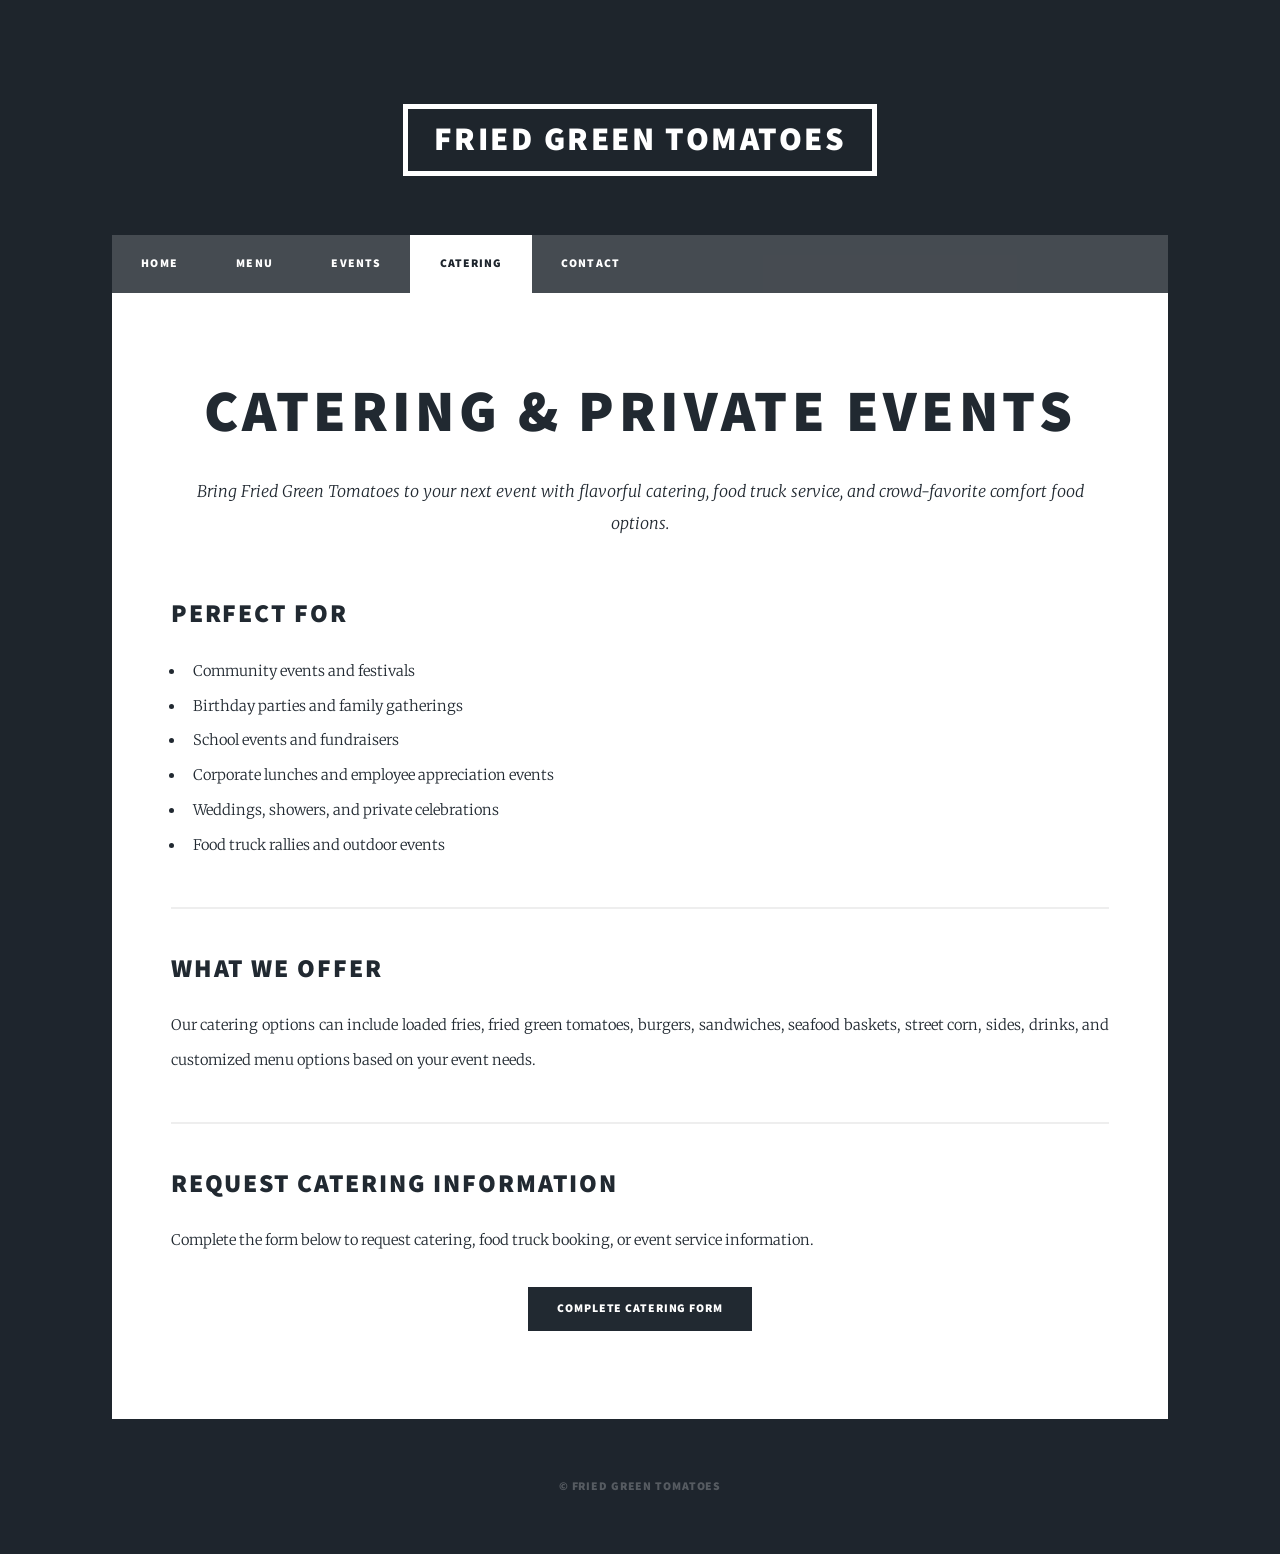
==== catering.html @ b5556d05 "Create catering.html" ====
<!DOCTYPE HTML>
<html>
<head>
	<title>Catering | Fried Green Tomatoes</title>
	<meta charset="utf-8" />
	<meta name="viewport" content="width=device-width, initial-scale=1, user-scalable=no" />

	<link rel="stylesheet" href="main.css" />
	<noscript><link rel="stylesheet" href="noscript.css" /></noscript>
</head>

<body class="is-preload">

	<div id="wrapper">

		<header id="header">
			<a href="index.html" class="logo">Fried Green Tomatoes</a>
		</header>

		<nav id="nav">
			<ul class="links">
				<li><a href="index.html">Home</a></li>
				<li><a href="menu.html">Menu</a></li>
				<li><a href="events.html">Events</a></li>
				<li class="active"><a href="catering.html">Catering</a></li>
				<li><a href="contact.html">Contact</a></li>
			</ul>
		</nav>

		<div id="main">

			<section class="post">
				<header class="major">
					<h1>Catering & Private Events</h1>
					<p>
						Bring Fried Green Tomatoes to your next event with flavorful catering,
						food truck service, and crowd-favorite comfort food options.
					</p>
				</header>

				<h2>Perfect For</h2>
				<ul>
					<li>Community events and festivals</li>
					<li>Birthday parties and family gatherings</li>
					<li>School events and fundraisers</li>
					<li>Corporate lunches and employee appreciation events</li>
					<li>Weddings, showers, and private celebrations</li>
					<li>Food truck rallies and outdoor events</li>
				</ul>

				<hr />

				<h2>What We Offer</h2>
				<p>
					Our catering options can include loaded fries, fried green tomatoes,
					burgers, sandwiches, seafood baskets, street corn, sides, drinks,
					and customized menu options based on your event needs.
				</p>

				<hr />

				<h2>Request Catering Information</h2>
				<p>
					Complete the form below to request catering, food truck booking,
					or event service information.
				</p>

				<ul class="actions special">
					<li>
						<a href="YOUR_GOOGLE_FORM_LINK_HERE" class="button primary" target="_blank">
							Complete Catering Form
						</a>
					</li>
				</ul>

			</section>

		</div>

		<div id="copyright">
			<ul>
				<li>&copy; Fried Green Tomatoes</li>
			</ul>
		</div>

	</div>

	<script src="jquery.min.js"></script>
	<script src="jquery.scrollex.min.js"></script>
	<script src="jquery.scrolly.min.js"></script>
	<script src="browser.min.js"></script>
	<script src="breakpoints.min.js"></script>
	<script src="util.js"></script>
	<script src="main.js"></script>

</body>
</html>
---- main.css ----
@import url(fontawesome-all.min.css);
@import url("https://fonts.googleapis.com/css?family=Merriweather:300,700,300italic,700italic|Source+Sans+Pro:900");

/*
	Massively by HTML5 UP
	html5up.net | @ajlkn
	Free for personal and commercial use under the CCA 3.0 license (html5up.net/license)
*/

html, body, div, span, applet, object,
iframe, h1, h2, h3, h4, h5, h6, p, blockquote,
pre, a, abbr, acronym, address, big, cite,
code, del, dfn, em, img, ins, kbd, q, s, samp,
small, strike, strong, sub, sup, tt, var, b,
u, i, center, dl, dt, dd, ol, ul, li, fieldset,
form, label, legend, table, caption, tbody,
tfoot, thead, tr, th, td, article, aside,
canvas, details, embed, figure, figcaption,
footer, header, hgroup, menu, nav, output, ruby,
section, summary, time, mark, audio, video {
	margin: 0;
	padding: 0;
	border: 0;
	font-size: 100%;
	font: inherit;
	vertical-align: baseline;}

article, aside, details, figcaption, figure,
footer, header, hgroup, menu, nav, section {
	display: block;}

body {
	line-height: 1;
}

ol, ul {
	list-style: none;
}

blockquote, q {
	quotes: none;
}

	blockquote:before, blockquote:after, q:before, q:after {
		content: '';
		content: none;
	}

table {
	border-collapse: collapse;
	border-spacing: 0;
}

body {
	-webkit-text-size-adjust: none;
}

mark {
	background-color: transparent;
	color: inherit;
}

input::-moz-focus-inner {
	border: 0;
	padding: 0;
}

input, select, textarea {
	-moz-appearance: none;
	-webkit-appearance: none;
	-ms-appearance: none;
	appearance: none;
}

/* Basic */

	@-ms-viewport {
		width: device-width;
	}

	body {
		-ms-overflow-style: scrollbar;
	}

	@media screen and (max-width: 480px) {

		html, body {
			min-width: 320px;
		}

	}

	html {
		box-sizing: border-box;
	}

	*, *:before, *:after {
		box-sizing: inherit;
	}

	body {
		background-color: #1e252d;
	}

		body.is-preload *, body.is-preload *:before, body.is-preload *:after {
			-moz-animation: none !important;
			-webkit-animation: none !important;
			-ms-animation: none !important;
			animation: none !important;
			-moz-transition: none !important;
			-webkit-transition: none !important;
			-ms-transition: none !important;
			transition: none !important;
		}

/* Type */

	html {
		font-size: 16pt;
	}

		@media screen and (max-width: 1680px) {

			html {
				font-size: 12pt;
			}

		}

		@media screen and (max-width: 1280px) {

			html {
				font-size: 11pt;
			}

		}

		@media screen and (max-width: 360px) {

			html {
				font-size: 10pt;
			}

		}

	body {
		color: #212931;
	}

	body, input, select, textarea {
		font-family: "Merriweather", Georgia, serif;
		font-weight: 300;
		font-size: 1rem;
		line-height: 2.375;
	}

	a {
		-moz-transition: color 0.2s ease-in-out, background-color 0.2s ease-in-out, border-color 0.2s ease-in-out, box-shadow 0.2s ease-in-out;
		-webkit-transition: color 0.2s ease-in-out, background-color 0.2s ease-in-out, border-color 0.2s ease-in-out, box-shadow 0.2s ease-in-out;
		-ms-transition: color 0.2s ease-in-out, background-color 0.2s ease-in-out, border-color 0.2s ease-in-out, box-shadow 0.2s ease-in-out;
		transition: color 0.2s ease-in-out, background-color 0.2s ease-in-out, border-color 0.2s ease-in-out, box-shadow 0.2s ease-in-out;
		border-bottom: dotted 1px;
		text-decoration: none;
	}

		a:hover {
			border-bottom-color: transparent;
		}

	strong, b {
		font-weight: 600;
	}

	em, i {
		font-style: italic;
	}

	p {
		text-align: justify;
		margin: 0 0 2rem 0;
	}

	h1, h2, h3, h4, h5, h6 {
		font-family: "Source Sans Pro", Helvetica, sans-serif;
		font-weight: 900;
		line-height: 1.5;
		letter-spacing: 0.075em;
		text-transform: uppercase;
		margin: 0 0 1rem 0;
	}

		h1 a, h2 a, h3 a, h4 a, h5 a, h6 a {
			border-bottom: 0;
			color: inherit;
			text-decoration: none;
		}

	h1 {
		font-size: 4rem;
		line-height: 1.1;
		margin: 0 0 2rem 0;
	}

	h2 {
		font-size: 1.75rem;
		line-height: 1.3;
		margin: 0 0 1.5rem 0;
	}

	h3 {
		font-size: 1.25rem;
		margin: 0 0 1.5rem 0;
	}

	h4 {
		font-size: 1rem;
	}

	h5 {
		font-size: 0.9rem;
	}

	h6 {
		font-size: 0.8rem;
	}

	sub {
		font-size: 0.8rem;
		position: relative;
		top: 0.5rem;
	}

	sup {
		font-size: 0.8rem;
		position: relative;
		top: -0.5rem;
	}

	blockquote {
		border-left: solid 4px;
		font-style: italic;
		margin: 0 0 2rem 0;
		padding: 0.5rem 0 0.5rem 2rem;
	}

	code {
		border: solid 2px;
		font-family: "Courier New", monospace;
		font-size: 0.9rem;
		margin: 0 0.25rem;
		padding: 0.25rem 0.65rem;
	}

	pre {
		-webkit-overflow-scrolling: touch;
		font-family: "Courier New", monospace;
		font-size: 0.9rem;
		margin: 0 0 2rem 0;
	}

		pre code {
			display: block;
			line-height: 1.75;
			padding: 1rem 1.5rem;
			overflow-x: auto;
		}

	hr {
		border: 0;
		border-bottom: solid 2px;
		margin: 3rem 0;
	}

		hr.major {
			margin: 5rem 0;
		}

	.align-left {
		text-align: left;
	}

	.align-center {
		text-align: center;
	}

	.align-right {
		text-align: right;
	}

	input, select, textarea {
		color: #212931;
	}

	a {
		color: #212931;
		border-bottom-color: rgba(33, 41, 49, 0.5);
	}

		a:hover {
			border-bottom-color: transparent;
			color: #18bfef !important;
		}

	strong, b {
		color: #212931;
	}

	h1, h2, h3, h4, h5, h6 {
		color: #212931;
	}

	blockquote {
		border-left-color: #eeeeee;
	}

	code {
		background: rgba(220, 220, 220, 0.25);
		border-color: #eeeeee;
	}

	hr {
		border-bottom-color: #eeeeee;
	}

/* Row */

	.row {
		display: flex;
		flex-wrap: wrap;
		box-sizing: border-box;
		align-items: stretch;
	}

		.row > * {
			box-sizing: border-box;
		}

		.row.gtr-uniform > * > :last-child {
			margin-bottom: 0;
		}

		.row.aln-left {
			justify-content: flex-start;
		}

		.row.aln-center {
			justify-content: center;
		}

		.row.aln-right {
			justify-content: flex-end;
		}

		.row.aln-top {
			align-items: flex-start;
		}

		.row.aln-middle {
			align-items: center;
		}

		.row.aln-bottom {
			align-items: flex-end;
		}

		.row > .imp {
			order: -1;
		}

		.row > .col-1 {
			width: 8.33333%;
		}

		.row > .off-1 {
			margin-left: 8.33333%;
		}

		.row > .col-2 {
			width: 16.66667%;
		}

		.row > .off-2 {
			margin-left: 16.66667%;
		}

		.row > .col-3 {
			width: 25%;
		}

		.row > .off-3 {
			margin-left: 25%;
		}

		.row > .col-4 {
			width: 33.33333%;
		}

		.row > .off-4 {
			margin-left: 33.33333%;
		}

		.row > .col-5 {
			width: 41.66667%;
		}

		.row > .off-5 {
			margin-left: 41.66667%;
		}

		.row > .col-6 {
			width: 50%;
		}

		.row > .off-6 {
			margin-left: 50%;
		}

		.row > .col-7 {
			width: 58.33333%;
		}

		.row > .off-7 {
			margin-left: 58.33333%;
		}

		.row > .col-8 {
			width: 66.66667%;
		}

		.row > .off-8 {
			margin-left: 66.66667%;
		}

		.row > .col-9 {
			width: 75%;
		}

		.row > .off-9 {
			margin-left: 75%;
		}

		.row > .col-10 {
			width: 83.33333%;
		}

		.row > .off-10 {
			margin-left: 83.33333%;
		}

		.row > .col-11 {
			width: 91.66667%;
		}

		.row > .off-11 {
			margin-left: 91.66667%;
		}

		.row > .col-12 {
			width: 100%;
		}

		.row > .off-12 {
			margin-left: 100%;
		}

		.row.gtr-0 {
			margin-top: 0;
			margin-left: 0rem;
		}

			.row.gtr-0 > * {
				padding: 0 0 0 0rem;
			}

			.row.gtr-0.gtr-uniform {
				margin-top: 0rem;
			}

				.row.gtr-0.gtr-uniform > * {
					padding-top: 0rem;
				}

		.row.gtr-25 {
			margin-top: 0;
			margin-left: -0.375rem;
		}

			.row.gtr-25 > * {
				padding: 0 0 0 0.375rem;
			}

			.row.gtr-25.gtr-uniform {
				margin-top: -0.375rem;
			}

				.row.gtr-25.gtr-uniform > * {
					padding-top: 0.375rem;
				}

		.row.gtr-50 {
			margin-top: 0;
			margin-left: -0.75rem;
		}

			.row.gtr-50 > * {
				padding: 0 0 0 0.75rem;
			}

			.row.gtr-50.gtr-uniform {
				margin-top: -0.75rem;
			}

				.row.gtr-50.gtr-uniform > * {
					padding-top: 0.75rem;
				}

		.row {
			margin-top: 0;
			margin-left: -1.5rem;
		}

			.row > * {
				padding: 0 0 0 1.5rem;
			}

			.row.gtr-uniform {
				margin-top: -1.5rem;
			}

				.row.gtr-uniform > * {
					padding-top: 1.5rem;
				}

		.row.gtr-150 {
			margin-top: 0;
			margin-left: -2.25rem;
		}

			.row.gtr-150 > * {
				padding: 0 0 0 2.25rem;
			}

			.row.gtr-150.gtr-uniform {
				margin-top: -2.25rem;
			}

				.row.gtr-150.gtr-uniform > * {
					padding-top: 2.25rem;
				}

		.row.gtr-200 {
			margin-top: 0;
			margin-left: -3rem;
		}

			.row.gtr-200 > * {
				padding: 0 0 0 3rem;
			}

			.row.gtr-200.gtr-uniform {
				margin-top: -3rem;
			}

				.row.gtr-200.gtr-uniform > * {
					padding-top: 3rem;
				}

		@media screen and (max-width: 1680px) {

			.row {
				display: flex;
				flex-wrap: wrap;
				box-sizing: border-box;
				align-items: stretch;
			}

				.row > * {
					box-sizing: border-box;
				}

				.row.gtr-uniform > * > :last-child {
					margin-bottom: 0;
				}

				.row.aln-left {
					justify-content: flex-start;
				}

				.row.aln-center {
					justify-content: center;
				}

				.row.aln-right {
					justify-content: flex-end;
				}

				.row.aln-top {
					align-items: flex-start;
				}

				.row.aln-middle {
					align-items: center;
				}

				.row.aln-bottom {
					align-items: flex-end;
				}

				.row > .imp-xlarge {
					order: -1;
				}

				.row > .col-1-xlarge {
					width: 8.33333%;
				}

				.row > .off-1-xlarge {
					margin-left: 8.33333%;
				}

				.row > .col-2-xlarge {
					width: 16.66667%;
				}

				.row > .off-2-xlarge {
					margin-left: 16.66667%;
				}

				.row > .col-3-xlarge {
					width: 25%;
				}

				.row > .off-3-xlarge {
					margin-left: 25%;
				}

				.row > .col-4-xlarge {
					width: 33.33333%;
				}

				.row > .off-4-xlarge {
					margin-left: 33.33333%;
				}

				.row > .col-5-xlarge {
					width: 41.66667%;
				}

				.row > .off-5-xlarge {
					margin-left: 41.66667%;
				}

				.row > .col-6-xlarge {
					width: 50%;
				}

				.row > .off-6-xlarge {
					margin-left: 50%;
				}

				.row > .col-7-xlarge {
					width: 58.33333%;
				}

				.row > .off-7-xlarge {
					margin-left: 58.33333%;
				}

				.row > .col-8-xlarge {
					width: 66.66667%;
				}

				.row > .off-8-xlarge {
					margin-left: 66.66667%;
				}

				.row > .col-9-xlarge {
					width: 75%;
				}

				.row > .off-9-xlarge {
					margin-left: 75%;
				}

				.row > .col-10-xlarge {
					width: 83.33333%;
				}

				.row > .off-10-xlarge {
					margin-left: 83.33333%;
				}

				.row > .col-11-xlarge {
					width: 91.66667%;
				}

				.row > .off-11-xlarge {
					margin-left: 91.66667%;
				}

				.row > .col-12-xlarge {
					width: 100%;
				}

				.row > .off-12-xlarge {
					margin-left: 100%;
				}

				.row.gtr-0 {
					margin-top: 0;
					margin-left: 0rem;
				}

					.row.gtr-0 > * {
						padding: 0 0 0 0rem;
					}

					.row.gtr-0.gtr-uniform {
						margin-top: 0rem;
					}

						.row.gtr-0.gtr-uniform > * {
							padding-top: 0rem;
						}

				.row.gtr-25 {
					margin-top: 0;
					margin-left: -0.375rem;
				}

					.row.gtr-25 > * {
						padding: 0 0 0 0.375rem;
					}

					.row.gtr-25.gtr-uniform {
						margin-top: -0.375rem;
					}

						.row.gtr-25.gtr-uniform > * {
							padding-top: 0.375rem;
						}

				.row.gtr-50 {
					margin-top: 0;
					margin-left: -0.75rem;
				}

					.row.gtr-50 > * {
						padding: 0 0 0 0.75rem;
					}

					.row.gtr-50.gtr-uniform {
						margin-top: -0.75rem;
					}

						.row.gtr-50.gtr-uniform > * {
							padding-top: 0.75rem;
						}

				.row {
					margin-top: 0;
					margin-left: -1.5rem;
				}

					.row > * {
						padding: 0 0 0 1.5rem;
					}

					.row.gtr-uniform {
						margin-top: -1.5rem;
					}

						.row.gtr-uniform > * {
							padding-top: 1.5rem;
						}

				.row.gtr-150 {
					margin-top: 0;
					margin-left: -2.25rem;
				}

					.row.gtr-150 > * {
						padding: 0 0 0 2.25rem;
					}

					.row.gtr-150.gtr-uniform {
						margin-top: -2.25rem;
					}

						.row.gtr-150.gtr-uniform > * {
							padding-top: 2.25rem;
						}

				.row.gtr-200 {
					margin-top: 0;
					margin-left: -3rem;
				}

					.row.gtr-200 > * {
						padding: 0 0 0 3rem;
					}

					.row.gtr-200.gtr-uniform {
						margin-top: -3rem;
					}

						.row.gtr-200.gtr-uniform > * {
							padding-top: 3rem;
						}

		}

		@media screen and (max-width: 1280px) {

			.row {
				display: flex;
				flex-wrap: wrap;
				box-sizing: border-box;
				align-items: stretch;
			}

				.row > * {
					box-sizing: border-box;
				}

				.row.gtr-uniform > * > :last-child {
					margin-bottom: 0;
				}

				.row.aln-left {
					justify-content: flex-start;
				}

				.row.aln-center {
					justify-content: center;
				}

				.row.aln-right {
					justify-content: flex-end;
				}

				.row.aln-top {
					align-items: flex-start;
				}

				.row.aln-middle {
					align-items: center;
				}

				.row.aln-bottom {
					align-items: flex-end;
				}

				.row > .imp-large {
					order: -1;
				}

				.row > .col-1-large {
					width: 8.33333%;
				}

				.row > .off-1-large {
					margin-left: 8.33333%;
				}

				.row > .col-2-large {
					width: 16.66667%;
				}

				.row > .off-2-large {
					margin-left: 16.66667%;
				}

				.row > .col-3-large {
					width: 25%;
				}

				.row > .off-3-large {
					margin-left: 25%;
				}

				.row > .col-4-large {
					width: 33.33333%;
				}

				.row > .off-4-large {
					margin-left: 33.33333%;
				}

				.row > .col-5-large {
					width: 41.66667%;
				}

				.row > .off-5-large {
					margin-left: 41.66667%;
				}

				.row > .col-6-large {
					width: 50%;
				}

				.row > .off-6-large {
					margin-left: 50%;
				}

				.row > .col-7-large {
					width: 58.33333%;
				}

				.row > .off-7-large {
					margin-left: 58.33333%;
				}

				.row > .col-8-large {
					width: 66.66667%;
				}

				.row > .off-8-large {
					margin-left: 66.66667%;
				}

				.row > .col-9-large {
					width: 75%;
				}

				.row > .off-9-large {
					margin-left: 75%;
				}

				.row > .col-10-large {
					width: 83.33333%;
				}

				.row > .off-10-large {
					margin-left: 83.33333%;
				}

				.row > .col-11-large {
					width: 91.66667%;
				}

				.row > .off-11-large {
					margin-left: 91.66667%;
				}

				.row > .col-12-large {
					width: 100%;
				}

				.row > .off-12-large {
					margin-left: 100%;
				}

				.row.gtr-0 {
					margin-top: 0;
					margin-left: 0rem;
				}

					.row.gtr-0 > * {
						padding: 0 0 0 0rem;
					}

					.row.gtr-0.gtr-uniform {
						margin-top: 0rem;
					}

						.row.gtr-0.gtr-uniform > * {
							padding-top: 0rem;
						}

				.row.gtr-25 {
					margin-top: 0;
					margin-left: -0.375rem;
				}

					.row.gtr-25 > * {
						padding: 0 0 0 0.375rem;
					}

					.row.gtr-25.gtr-uniform {
						margin-top: -0.375rem;
					}

						.row.gtr-25.gtr-uniform > * {
							padding-top: 0.375rem;
						}

				.row.gtr-50 {
					margin-top: 0;
					margin-left: -0.75rem;
				}

					.row.gtr-50 > * {
						padding: 0 0 0 0.75rem;
					}

					.row.gtr-50.gtr-uniform {
						margin-top: -0.75rem;
					}

						.row.gtr-50.gtr-uniform > * {
							padding-top: 0.75rem;
						}

				.row {
					margin-top: 0;
					margin-left: -1.5rem;
				}

					.row > * {
						padding: 0 0 0 1.5rem;
					}

					.row.gtr-uniform {
						margin-top: -1.5rem;
					}

						.row.gtr-uniform > * {
							padding-top: 1.5rem;
						}

				.row.gtr-150 {
					margin-top: 0;
					margin-left: -2.25rem;
				}

					.row.gtr-150 > * {
						padding: 0 0 0 2.25rem;
					}

					.row.gtr-150.gtr-uniform {
						margin-top: -2.25rem;
					}

						.row.gtr-150.gtr-uniform > * {
							padding-top: 2.25rem;
						}

				.row.gtr-200 {
					margin-top: 0;
					margin-left: -3rem;
				}

					.row.gtr-200 > * {
						padding: 0 0 0 3rem;
					}

					.row.gtr-200.gtr-uniform {
						margin-top: -3rem;
					}

						.row.gtr-200.gtr-uniform > * {
							padding-top: 3rem;
						}

		}

		@media screen and (max-width: 980px) {

			.row {
				display: flex;
				flex-wrap: wrap;
				box-sizing: border-box;
				align-items: stretch;
			}

				.row > * {
					box-sizing: border-box;
				}

				.row.gtr-uniform > * > :last-child {
					margin-bottom: 0;
				}

				.row.aln-left {
					justify-content: flex-start;
				}

				.row.aln-center {
					justify-content: center;
				}

				.row.aln-right {
					justify-content: flex-end;
				}

				.row.aln-top {
					align-items: flex-start;
				}

				.row.aln-middle {
					align-items: center;
				}

				.row.aln-bottom {
					align-items: flex-end;
				}

				.row > .imp-medium {
					order: -1;
				}

				.row > .col-1-medium {
					width: 8.33333%;
				}

				.row > .off-1-medium {
					margin-left: 8.33333%;
				}

				.row > .col-2-medium {
					width: 16.66667%;
				}

				.row > .off-2-medium {
					margin-left: 16.66667%;
				}

				.row > .col-3-medium {
					width: 25%;
				}

				.row > .off-3-medium {
					margin-left: 25%;
				}

				.row > .col-4-medium {
					width: 33.33333%;
				}

				.row > .off-4-medium {
					margin-left: 33.33333%;
				}

				.row > .col-5-medium {
					width: 41.66667%;
				}

				.row > .off-5-medium {
					margin-left: 41.66667%;
				}

				.row > .col-6-medium {
					width: 50%;
				}

				.row > .off-6-medium {
					margin-left: 50%;
				}

				.row > .col-7-medium {
					width: 58.33333%;
				}

				.row > .off-7-medium {
					margin-left: 58.33333%;
				}

				.row > .col-8-medium {
					width: 66.66667%;
				}

				.row > .off-8-medium {
					margin-left: 66.66667%;
				}

				.row > .col-9-medium {
					width: 75%;
				}

				.row > .off-9-medium {
					margin-left: 75%;
				}

				.row > .col-10-medium {
					width: 83.33333%;
				}

				.row > .off-10-medium {
					margin-left: 83.33333%;
				}

				.row > .col-11-medium {
					width: 91.66667%;
				}

				.row > .off-11-medium {
					margin-left: 91.66667%;
				}

				.row > .col-12-medium {
					width: 100%;
				}

				.row > .off-12-medium {
					margin-left: 100%;
				}

				.row.gtr-0 {
					margin-top: 0;
					margin-left: 0rem;
				}

					.row.gtr-0 > * {
						padding: 0 0 0 0rem;
					}

					.row.gtr-0.gtr-uniform {
						margin-top: 0rem;
					}

						.row.gtr-0.gtr-uniform > * {
							padding-top: 0rem;
						}

				.row.gtr-25 {
					margin-top: 0;
					margin-left: -0.375rem;
				}

					.row.gtr-25 > * {
						padding: 0 0 0 0.375rem;
					}

					.row.gtr-25.gtr-uniform {
						margin-top: -0.375rem;
					}

						.row.gtr-25.gtr-uniform > * {
							padding-top: 0.375rem;
						}

				.row.gtr-50 {
					margin-top: 0;
					margin-left: -0.75rem;
				}

					.row.gtr-50 > * {
						padding: 0 0 0 0.75rem;
					}

					.row.gtr-50.gtr-uniform {
						margin-top: -0.75rem;
					}

						.row.gtr-50.gtr-uniform > * {
							padding-top: 0.75rem;
						}

				.row {
					margin-top: 0;
					margin-left: -1.5rem;
				}

					.row > * {
						padding: 0 0 0 1.5rem;
					}

					.row.gtr-uniform {
						margin-top: -1.5rem;
					}

						.row.gtr-uniform > * {
							padding-top: 1.5rem;
						}

				.row.gtr-150 {
					margin-top: 0;
					margin-left: -2.25rem;
				}

					.row.gtr-150 > * {
						padding: 0 0 0 2.25rem;
					}

					.row.gtr-150.gtr-uniform {
						margin-top: -2.25rem;
					}

						.row.gtr-150.gtr-uniform > * {
							padding-top: 2.25rem;
						}

				.row.gtr-200 {
					margin-top: 0;
					margin-left: -3rem;
				}

					.row.gtr-200 > * {
						padding: 0 0 0 3rem;
					}

					.row.gtr-200.gtr-uniform {
						margin-top: -3rem;
					}

						.row.gtr-200.gtr-uniform > * {
							padding-top: 3rem;
						}

		}

		@media screen and (max-width: 736px) {

			.row {
				display: flex;
				flex-wrap: wrap;
				box-sizing: border-box;
				align-items: stretch;
			}

				.row > * {
					box-sizing: border-box;
				}

				.row.gtr-uniform > * > :last-child {
					margin-bottom: 0;
				}

				.row.aln-left {
					justify-content: flex-start;
				}

				.row.aln-center {
					justify-content: center;
				}

				.row.aln-right {
					justify-content: flex-end;
				}

				.row.aln-top {
					align-items: flex-start;
				}

				.row.aln-middle {
					align-items: center;
				}

				.row.aln-bottom {
					align-items: flex-end;
				}

				.row > .imp-small {
					order: -1;
				}

				.row > .col-1-small {
					width: 8.33333%;
				}

				.row > .off-1-small {
					margin-left: 8.33333%;
				}

				.row > .col-2-small {
					width: 16.66667%;
				}

				.row > .off-2-small {
					margin-left: 16.66667%;
				}

				.row > .col-3-small {
					width: 25%;
				}

				.row > .off-3-small {
					margin-left: 25%;
				}

				.row > .col-4-small {
					width: 33.33333%;
				}

				.row > .off-4-small {
					margin-left: 33.33333%;
				}

				.row > .col-5-small {
					width: 41.66667%;
				}

				.row > .off-5-small {
					margin-left: 41.66667%;
				}

				.row > .col-6-small {
					width: 50%;
				}

				.row > .off-6-small {
					margin-left: 50%;
				}

				.row > .col-7-small {
					width: 58.33333%;
				}

				.row > .off-7-small {
					margin-left: 58.33333%;
				}

				.row > .col-8-small {
					width: 66.66667%;
				}

				.row > .off-8-small {
					margin-left: 66.66667%;
				}

				.row > .col-9-small {
					width: 75%;
				}

				.row > .off-9-small {
					margin-left: 75%;
				}

				.row > .col-10-small {
					width: 83.33333%;
				}

				.row > .off-10-small {
					margin-left: 83.33333%;
				}

				.row > .col-11-small {
					width: 91.66667%;
				}

				.row > .off-11-small {
					margin-left: 91.66667%;
				}

				.row > .col-12-small {
					width: 100%;
				}

				.row > .off-12-small {
					margin-left: 100%;
				}

				.row.gtr-0 {
					margin-top: 0;
					margin-left: 0rem;
				}

					.row.gtr-0 > * {
						padding: 0 0 0 0rem;
					}

					.row.gtr-0.gtr-uniform {
						margin-top: 0rem;
					}

						.row.gtr-0.gtr-uniform > * {
							padding-top: 0rem;
						}

				.row.gtr-25 {
					margin-top: 0;
					margin-left: -0.375rem;
				}

					.row.gtr-25 > * {
						padding: 0 0 0 0.375rem;
					}

					.row.gtr-25.gtr-uniform {
						margin-top: -0.375rem;
					}

						.row.gtr-25.gtr-uniform > * {
							padding-top: 0.375rem;
						}

				.row.gtr-50 {
					margin-top: 0;
					margin-left: -0.75rem;
				}

					.row.gtr-50 > * {
						padding: 0 0 0 0.75rem;
					}

					.row.gtr-50.gtr-uniform {
						margin-top: -0.75rem;
					}

						.row.gtr-50.gtr-uniform > * {
							padding-top: 0.75rem;
						}

				.row {
					margin-top: 0;
					margin-left: -1.5rem;
				}

					.row > * {
						padding: 0 0 0 1.5rem;
					}

					.row.gtr-uniform {
						margin-top: -1.5rem;
					}

						.row.gtr-uniform > * {
							padding-top: 1.5rem;
						}

				.row.gtr-150 {
					margin-top: 0;
					margin-left: -2.25rem;
				}

					.row.gtr-150 > * {
						padding: 0 0 0 2.25rem;
					}

					.row.gtr-150.gtr-uniform {
						margin-top: -2.25rem;
					}

						.row.gtr-150.gtr-uniform > * {
							padding-top: 2.25rem;
						}

				.row.gtr-200 {
					margin-top: 0;
					margin-left: -3rem;
				}

					.row.gtr-200 > * {
						padding: 0 0 0 3rem;
					}

					.row.gtr-200.gtr-uniform {
						margin-top: -3rem;
					}

						.row.gtr-200.gtr-uniform > * {
							padding-top: 3rem;
						}

		}

		@media screen and (max-width: 480px) {

			.row {
				display: flex;
				flex-wrap: wrap;
				box-sizing: border-box;
				align-items: stretch;
			}

				.row > * {
					box-sizing: border-box;
				}

				.row.gtr-uniform > * > :last-child {
					margin-bottom: 0;
				}

				.row.aln-left {
					justify-content: flex-start;
				}

				.row.aln-center {
					justify-content: center;
				}

				.row.aln-right {
					justify-content: flex-end;
				}

				.row.aln-top {
					align-items: flex-start;
				}

				.row.aln-middle {
					align-items: center;
				}

				.row.aln-bottom {
					align-items: flex-end;
				}

				.row > .imp-xsmall {
					order: -1;
				}

				.row > .col-1-xsmall {
					width: 8.33333%;
				}

				.row > .off-1-xsmall {
					margin-left: 8.33333%;
				}

				.row > .col-2-xsmall {
					width: 16.66667%;
				}

				.row > .off-2-xsmall {
					margin-left: 16.66667%;
				}

				.row > .col-3-xsmall {
					width: 25%;
				}

				.row > .off-3-xsmall {
					margin-left: 25%;
				}

				.row > .col-4-xsmall {
					width: 33.33333%;
				}

				.row > .off-4-xsmall {
					margin-left: 33.33333%;
				}

				.row > .col-5-xsmall {
					width: 41.66667%;
				}

				.row > .off-5-xsmall {
					margin-left: 41.66667%;
				}

				.row > .col-6-xsmall {
					width: 50%;
				}

				.row > .off-6-xsmall {
					margin-left: 50%;
				}

				.row > .col-7-xsmall {
					width: 58.33333%;
				}

				.row > .off-7-xsmall {
					margin-left: 58.33333%;
				}

				.row > .col-8-xsmall {
					width: 66.66667%;
				}

				.row > .off-8-xsmall {
					margin-left: 66.66667%;
				}

				.row > .col-9-xsmall {
					width: 75%;
				}

				.row > .off-9-xsmall {
					margin-left: 75%;
				}

				.row > .col-10-xsmall {
					width: 83.33333%;
				}

				.row > .off-10-xsmall {
					margin-left: 83.33333%;
				}

				.row > .col-11-xsmall {
					width: 91.66667%;
				}

				.row > .off-11-xsmall {
					margin-left: 91.66667%;
				}

				.row > .col-12-xsmall {
					width: 100%;
				}

				.row > .off-12-xsmall {
					margin-left: 100%;
				}

				.row.gtr-0 {
					margin-top: 0;
					margin-left: 0rem;
				}

					.row.gtr-0 > * {
						padding: 0 0 0 0rem;
					}

					.row.gtr-0.gtr-uniform {
						margin-top: 0rem;
					}

						.row.gtr-0.gtr-uniform > * {
							padding-top: 0rem;
						}

				.row.gtr-25 {
					margin-top: 0;
					margin-left: -0.375rem;
				}

					.row.gtr-25 > * {
						padding: 0 0 0 0.375rem;
					}

					.row.gtr-25.gtr-uniform {
						margin-top: -0.375rem;
					}

						.row.gtr-25.gtr-uniform > * {
							padding-top: 0.375rem;
						}

				.row.gtr-50 {
					margin-top: 0;
					margin-left: -0.75rem;
				}

					.row.gtr-50 > * {
						padding: 0 0 0 0.75rem;
					}

					.row.gtr-50.gtr-uniform {
						margin-top: -0.75rem;
					}

						.row.gtr-50.gtr-uniform > * {
							padding-top: 0.75rem;
						}

				.row {
					margin-top: 0;
					margin-left: -1.5rem;
				}

					.row > * {
						padding: 0 0 0 1.5rem;
					}

					.row.gtr-uniform {
						margin-top: -1.5rem;
					}

						.row.gtr-uniform > * {
							padding-top: 1.5rem;
						}

				.row.gtr-150 {
					margin-top: 0;
					margin-left: -2.25rem;
				}

					.row.gtr-150 > * {
						padding: 0 0 0 2.25rem;
					}

					.row.gtr-150.gtr-uniform {
						margin-top: -2.25rem;
					}

						.row.gtr-150.gtr-uniform > * {
							padding-top: 2.25rem;
						}

				.row.gtr-200 {
					margin-top: 0;
					margin-left: -3rem;
				}

					.row.gtr-200 > * {
						padding: 0 0 0 3rem;
					}

					.row.gtr-200.gtr-uniform {
						margin-top: -3rem;
					}

						.row.gtr-200.gtr-uniform > * {
							padding-top: 3rem;
						}

		}

		@media screen and (max-width: 360px) {

			.row {
				display: flex;
				flex-wrap: wrap;
				box-sizing: border-box;
				align-items: stretch;
			}

				.row > * {
					box-sizing: border-box;
				}

				.row.gtr-uniform > * > :last-child {
					margin-bottom: 0;
				}

				.row.aln-left {
					justify-content: flex-start;
				}

				.row.aln-center {
					justify-content: center;
				}

				.row.aln-right {
					justify-content: flex-end;
				}

				.row.aln-top {
					align-items: flex-start;
				}

				.row.aln-middle {
					align-items: center;
				}

				.row.aln-bottom {
					align-items: flex-end;
				}

				.row > .imp-xxsmall {
					order: -1;
				}

				.row > .col-1-xxsmall {
					width: 8.33333%;
				}

				.row > .off-1-xxsmall {
					margin-left: 8.33333%;
				}

				.row > .col-2-xxsmall {
					width: 16.66667%;
				}

				.row > .off-2-xxsmall {
					margin-left: 16.66667%;
				}

				.row > .col-3-xxsmall {
					width: 25%;
				}

				.row > .off-3-xxsmall {
					margin-left: 25%;
				}

				.row > .col-4-xxsmall {
					width: 33.33333%;
				}

				.row > .off-4-xxsmall {
					margin-left: 33.33333%;
				}

				.row > .col-5-xxsmall {
					width: 41.66667%;
				}

				.row > .off-5-xxsmall {
					margin-left: 41.66667%;
				}

				.row > .col-6-xxsmall {
					width: 50%;
				}

				.row > .off-6-xxsmall {
					margin-left: 50%;
				}

				.row > .col-7-xxsmall {
					width: 58.33333%;
				}

				.row > .off-7-xxsmall {
					margin-left: 58.33333%;
				}

				.row > .col-8-xxsmall {
					width: 66.66667%;
				}

				.row > .off-8-xxsmall {
					margin-left: 66.66667%;
				}

				.row > .col-9-xxsmall {
					width: 75%;
				}

				.row > .off-9-xxsmall {
					margin-left: 75%;
				}

				.row > .col-10-xxsmall {
					width: 83.33333%;
				}

				.row > .off-10-xxsmall {
					margin-left: 83.33333%;
				}

				.row > .col-11-xxsmall {
					width: 91.66667%;
				}

				.row > .off-11-xxsmall {
					margin-left: 91.66667%;
				}

				.row > .col-12-xxsmall {
					width: 100%;
				}

				.row > .off-12-xxsmall {
					margin-left: 100%;
				}

				.row.gtr-0 {
					margin-top: 0;
					margin-left: 0rem;
				}

					.row.gtr-0 > * {
						padding: 0 0 0 0rem;
					}

					.row.gtr-0.gtr-uniform {
						margin-top: 0rem;
					}

						.row.gtr-0.gtr-uniform > * {
							padding-top: 0rem;
						}

				.row.gtr-25 {
					margin-top: 0;
					margin-left: -0.375rem;
				}

					.row.gtr-25 > * {
						padding: 0 0 0 0.375rem;
					}

					.row.gtr-25.gtr-uniform {
						margin-top: -0.375rem;
					}

						.row.gtr-25.gtr-uniform > * {
							padding-top: 0.375rem;
						}

				.row.gtr-50 {
					margin-top: 0;
					margin-left: -0.75rem;
				}

					.row.gtr-50 > * {
						padding: 0 0 0 0.75rem;
					}

					.row.gtr-50.gtr-uniform {
						margin-top: -0.75rem;
					}

						.row.gtr-50.gtr-uniform > * {
							padding-top: 0.75rem;
						}

				.row {
					margin-top: 0;
					margin-left: -1.5rem;
				}

					.row > * {
						padding: 0 0 0 1.5rem;
					}

					.row.gtr-uniform {
						margin-top: -1.5rem;
					}

						.row.gtr-uniform > * {
							padding-top: 1.5rem;
						}

				.row.gtr-150 {
					margin-top: 0;
					margin-left: -2.25rem;
				}

					.row.gtr-150 > * {
						padding: 0 0 0 2.25rem;
					}

					.row.gtr-150.gtr-uniform {
						margin-top: -2.25rem;
					}

						.row.gtr-150.gtr-uniform > * {
							padding-top: 2.25rem;
						}

				.row.gtr-200 {
					margin-top: 0;
					margin-left: -3rem;
				}

					.row.gtr-200 > * {
						padding: 0 0 0 3rem;
					}

					.row.gtr-200.gtr-uniform {
						margin-top: -3rem;
					}

						.row.gtr-200.gtr-uniform > * {
							padding-top: 3rem;
						}

		}

/* Box */

	.box {
		border: solid 2px;
		margin-bottom: 2rem;
		padding: 1.5rem;
	}

		.box > :last-child,
		.box > :last-child > :last-child,
		.box > :last-child > :last-child > :last-child {
			margin-bottom: 0;
		}

		.box.alt {
			border: 0;
			border-radius: 0;
			padding: 0;
		}

	.box {
		border-color: #eeeeee;
	}

/* Button */

	input[type="submit"],
	input[type="reset"],
	input[type="button"],
	button,
	.button {
		-moz-appearance: none;
		-webkit-appearance: none;
		-ms-appearance: none;
		appearance: none;
		-moz-transition: background-color 0.2s ease-in-out, box-shadow 0.2s ease-in-out, color 0.2s ease-in-out;
		-webkit-transition: background-color 0.2s ease-in-out, box-shadow 0.2s ease-in-out, color 0.2s ease-in-out;
		-ms-transition: background-color 0.2s ease-in-out, box-shadow 0.2s ease-in-out, color 0.2s ease-in-out;
		transition: background-color 0.2s ease-in-out, box-shadow 0.2s ease-in-out, color 0.2s ease-in-out;
		border: 0;
		border-radius: 0;
		cursor: pointer;
		display: inline-block;
		font-family: "Source Sans Pro", Helvetica, sans-serif;
		font-size: 0.8rem;
		font-weight: 900;
		letter-spacing: 0.075em;
		height: 3rem;
		line-height: 3rem;
		padding: 0 2rem;
		text-align: center;
		text-decoration: none;
		text-transform: uppercase;
		white-space: nowrap;
	}

		input[type="submit"].icon:before,
		input[type="reset"].icon:before,
		input[type="button"].icon:before,
		button.icon:before,
		.button.icon:before {
			margin-right: 0.5rem;
		}

		input[type="submit"].icon.solo,
		input[type="reset"].icon.solo,
		input[type="button"].icon.solo,
		button.icon.solo,
		.button.icon.solo {
			position: relative;
			width: 4rem;
			height: 4rem;
			line-height: 4rem;
			border-radius: 4rem;
			text-indent: 4rem;
			overflow: hidden;
			padding: 0;
			white-space: nowrap;
		}

			input[type="submit"].icon.solo:before,
			input[type="reset"].icon.solo:before,
			input[type="button"].icon.solo:before,
			button.icon.solo:before,
			.button.icon.solo:before {
				position: absolute;
				display: block;
				top: 0;
				left: 0;
				width: inherit;
				height: inherit;
				line-height: inherit;
				font-size: 1.25rem;
				margin-right: 0;
				text-align: center;
				text-indent: 0;
			}

		input[type="submit"].fit,
		input[type="reset"].fit,
		input[type="button"].fit,
		button.fit,
		.button.fit {
			width: 100%;
		}

		input[type="submit"].small,
		input[type="reset"].small,
		input[type="button"].small,
		button.small,
		.button.small {
			font-size: 0.7rem;
			height: 2.5rem;
			line-height: 2.5rem;
			padding: 0 1.5rem;
		}

		input[type="submit"].large,
		input[type="reset"].large,
		input[type="button"].large,
		button.large,
		.button.large {
			font-size: 0.9rem;
			height: 3.5rem;
			line-height: 3.5rem;
			padding: 0 2.75rem;
		}

		@media screen and (max-width: 980px) {

			input[type="submit"],
			input[type="reset"],
			input[type="button"],
			button,
			.button {
				font-size: 0.9rem;
				height: 3.25rem;
				line-height: 3.25rem;
			}

				input[type="submit"].large,
				input[type="reset"].large,
				input[type="button"].large,
				button.large,
				.button.large {
					font-size: 1rem;
					height: 3.75rem;
					line-height: 3.75rem;
				}

		}

		input[type="submit"].disabled, input[type="submit"]:disabled,
		input[type="reset"].disabled,
		input[type="reset"]:disabled,
		input[type="button"].disabled,
		input[type="button"]:disabled,
		button.disabled,
		button:disabled,
		.button.disabled,
		.button:disabled {
			pointer-events: none;
			opacity: 0.25;
		}

	input[type="submit"],
	input[type="reset"],
	input[type="button"],
	button,
	.button {
		background-color: transparent;
		box-shadow: inset 0 0 0 2px #212931;
		color: #212931 !important;
	}

		input[type="submit"]:hover,
		input[type="reset"]:hover,
		input[type="button"]:hover,
		button:hover,
		.button:hover {
			box-shadow: inset 0 0 0 2px #18bfef;
			color: #18bfef !important;
		}

		input[type="submit"].primary,
		input[type="reset"].primary,
		input[type="button"].primary,
		button.primary,
		.button.primary {
			background-color: #212931;
			box-shadow: none;
			color: #ffffff !important;
		}

			input[type="submit"].primary:hover,
			input[type="reset"].primary:hover,
			input[type="button"].primary:hover,
			button.primary:hover,
			.button.primary:hover {
				background-color: #18bfef;
			}

/* Form */

	form {
		margin: 0 0 2rem 0;
	}

		form > :last-child {
			margin-bottom: 0;
		}

		form > .fields {
			display: -moz-flex;
			display: -webkit-flex;
			display: -ms-flex;
			display: flex;
			-moz-flex-wrap: wrap;
			-webkit-flex-wrap: wrap;
			-ms-flex-wrap: wrap;
			flex-wrap: wrap;
			width: calc(100% + 3rem);
			margin: -1.5rem 0 2rem -1.5rem;
		}

			form > .fields > .field {
				-moz-flex-grow: 0;
				-webkit-flex-grow: 0;
				-ms-flex-grow: 0;
				flex-grow: 0;
				-moz-flex-shrink: 0;
				-webkit-flex-shrink: 0;
				-ms-flex-shrink: 0;
				flex-shrink: 0;
				padding: 1.5rem 0 0 1.5rem;
				width: calc(100% - 1.5rem);
			}

				form > .fields > .field.half {
					width: calc(50% - 0.75rem);
				}

				form > .fields > .field.third {
					width: calc(100%/3 - 0.5rem);
				}

				form > .fields > .field.quarter {
					width: calc(25% - 0.375rem);
				}

		@media screen and (max-width: 480px) {

			form > .fields {
				width: calc(100% + 3rem);
				margin: -1.5rem 0 2rem -1.5rem;
			}

				form > .fields > .field {
					padding: 1.5rem 0 0 1.5rem;
					width: calc(100% - 1.5rem);
				}

					form > .fields > .field.half {
						width: calc(100% - 1.5rem);
					}

					form > .fields > .field.third {
						width: calc(100% - 1.5rem);
					}

					form > .fields > .field.quarter {
						width: calc(100% - 1.5rem);
					}

		}

	label {
		display: block;
		font-family: "Source Sans Pro", Helvetica, sans-serif;
		font-weight: 900;
		line-height: 1.5;
		letter-spacing: 0.075em;
		font-size: 0.8rem;
		text-transform: uppercase;
		margin: 0 0 0.75rem 0;
	}

		@media screen and (max-width: 980px) {

			label {
				font-size: 0.9rem;
			}

		}

	input[type="text"],
	input[type="password"],
	input[type="email"],
	select,
	textarea {
		-moz-appearance: none;
		-webkit-appearance: none;
		-ms-appearance: none;
		appearance: none;
		background: transparent;
		border-radius: 0;
		border: solid 2px;
		color: inherit;
		display: block;
		outline: 0;
		padding: 0 1rem;
		text-decoration: none;
		width: 100%;
	}

		input[type="text"]:invalid,
		input[type="password"]:invalid,
		input[type="email"]:invalid,
		select:invalid,
		textarea:invalid {
			box-shadow: none;
		}

	select {
		background-size: 1.25rem;
		background-repeat: no-repeat;
		background-position: calc(100% - 1rem) center;
		height: 3rem;
		padding-right: 3rem;
		text-overflow: ellipsis;
	}

		select:focus::-ms-value {
			background-color: transparent;
		}

		select::-ms-expand {
			display: none;
		}

	input[type="text"],
	input[type="password"],
	input[type="email"],
	select {
		height: 3rem;
	}

	textarea {
		padding: 0.75rem 1rem;
	}

	input[type="checkbox"],
	input[type="radio"] {
		-moz-appearance: none;
		-webkit-appearance: none;
		-ms-appearance: none;
		appearance: none;
		display: block;
		float: left;
		margin-right: -2rem;
		opacity: 0;
		width: 1rem;
		z-index: -1;
	}

		input[type="checkbox"] + label,
		input[type="radio"] + label {
			text-decoration: none;
			cursor: pointer;
			display: inline-block;
			font-size: 1rem;
			letter-spacing: 0;
			font-family: "Merriweather", Georgia, serif;
			text-transform: none;
			font-weight: 300;
			padding-left: 2.8rem;
			padding-right: 1rem;
			position: relative;
		}

			input[type="checkbox"] + label:before,
			input[type="radio"] + label:before {
				-moz-osx-font-smoothing: grayscale;
				-webkit-font-smoothing: antialiased;
				display: inline-block;
				font-style: normal;
				font-variant: normal;
				text-rendering: auto;
				line-height: 1;
				text-transform: none !important;
				font-family: 'Font Awesome 5 Free';
				font-weight: 900;
			}

			input[type="checkbox"] + label:before,
			input[type="radio"] + label:before {
				border-radius: 0;
				border: solid 2px;
				content: '';
				display: inline-block;
				font-size: 0.8rem;
				height: 1.8rem;
				left: 0;
				line-height: 1.65rem;
				position: absolute;
				text-align: center;
				top: -0.125rem;
				width: 1.8rem;
			}

		input[type="checkbox"]:checked + label:before,
		input[type="radio"]:checked + label:before {
			content: '\f00c';
		}

	input[type="checkbox"] + label:before {
		border-radius: 0;
	}

	input[type="radio"] + label:before {
		border-radius: 100%;
	}

	::-webkit-input-placeholder {
		opacity: 1.0;
	}

	:-moz-placeholder {
		opacity: 1.0;
	}

	::-moz-placeholder {
		opacity: 1.0;
	}

	:-ms-input-placeholder {
		opacity: 1.0;
	}

	label {
		color: #212931;
	}

	input[type="text"],
	input[type="password"],
	input[type="email"],
	select,
	textarea {
		border-color: #eeeeee;
	}

		input[type="text"]:focus,
		input[type="password"]:focus,
		input[type="email"]:focus,
		select:focus,
		textarea:focus {
			border-color: #18bfef;
		}

	select {
		background-image: url("data:image/svg+xml;charset=utf8,%3Csvg xmlns='http://www.w3.org/2000/svg' width='40' height='40' preserveAspectRatio='none' viewBox='0 0 40 40'%3E%3Cpath d='M9.4,12.3l10.4,10.4l10.4-10.4c0.2-0.2,0.5-0.4,0.9-0.4c0.3,0,0.6,0.1,0.9,0.4l3.3,3.3c0.2,0.2,0.4,0.5,0.4,0.9 c0,0.4-0.1,0.6-0.4,0.9L20.7,31.9c-0.2,0.2-0.5,0.4-0.9,0.4c-0.3,0-0.6-0.1-0.9-0.4L4.3,17.3c-0.2-0.2-0.4-0.5-0.4-0.9 c0-0.4,0.1-0.6,0.4-0.9l3.3-3.3c0.2-0.2,0.5-0.4,0.9-0.4S9.1,12.1,9.4,12.3z' fill='%23eeeeee' /%3E%3C/svg%3E");
	}

		select option {
			background-color: #ffffff;
			color: #212931;
		}

	.select-wrapper:before {
		color: #eeeeee;
	}

	input[type="checkbox"] + label,
	input[type="radio"] + label {
		color: #212931;
	}

		input[type="checkbox"] + label:before,
		input[type="radio"] + label:before {
			border-color: #eeeeee;
		}

	input[type="checkbox"]:checked + label:before,
	input[type="radio"]:checked + label:before {
		background-color: #212931;
		border-color: #212931;
		color: #ffffff;
	}

	input[type="checkbox"]:focus + label:before,
	input[type="radio"]:focus + label:before {
		border-color: #18bfef;
	}

	::-webkit-input-placeholder {
		color: #909498 !important;
	}

	:-moz-placeholder {
		color: #909498 !important;
	}

	::-moz-placeholder {
		color: #909498 !important;
	}

	:-ms-input-placeholder {
		color: #909498 !important;
	}

	.formerize-placeholder {
		color: #909498 !important;
	}

/* Icon */

	.icon {
		text-decoration: none;
		border-bottom: none;
		position: relative;
	}

		.icon:before {
			-moz-osx-font-smoothing: grayscale;
			-webkit-font-smoothing: antialiased;
			display: inline-block;
			font-style: normal;
			font-variant: normal;
			text-rendering: auto;
			line-height: 1;
			text-transform: none !important;
			font-family: 'Font Awesome 5 Free';
			font-weight: 400;
		}

		.icon > .label {
			display: none;
		}

		.icon:before {
			line-height: inherit;
		}

		.icon.solid:before {
			font-weight: 900;
		}

		.icon.brands:before {
			font-family: 'Font Awesome 5 Brands';
		}

/* Image */

	.image {
		border: 0;
		display: inline-block;
		position: relative;
	}

		.image img {
			display: block;
		}

		.image.left, .image.right {
			max-width: 40%;
		}

			.image.left img, .image.right img {
				width: 100%;
			}

		.image.left {
			float: left;
			margin: 0 2rem 2rem 0;
			top: 0.75rem;
		}

		.image.right {
			float: right;
			margin: 0 0 2rem 2rem;
			top: 0.75rem;
		}

		.image.fit {
			display: block;
			margin: 2.5rem 0;
			width: 100%;
		}

			.image.fit:first-child {
				margin-top: 0;
			}

			.image.fit img {
				width: 100%;
			}

		.image.main {
			display: block;
			margin: 4rem 0;
			width: 100%;
		}

			.image.main:first-child {
				margin-top: 0;
			}

			.image.main img {
				width: 100%;
			}

		@media screen and (max-width: 736px) {

			.image.fit {
				margin: 2rem 0;
			}

			.image.main {
				margin: 2rem 0;
			}

		}

	a.image {
		overflow: hidden;
	}

		a.image img {
			-moz-transition: -moz-transform 0.2s ease-out;
			-webkit-transition: -webkit-transform 0.2s ease-out;
			-ms-transition: -ms-transform 0.2s ease-out;
			transition: transform 0.2s ease-out;
		}

		a.image:hover img {
			-moz-transform: scale(1.05);
			-webkit-transform: scale(1.05);
			-ms-transform: scale(1.05);
			transform: scale(1.05);
		}

/* Actions */

	ul.actions {
		display: -moz-flex;
		display: -webkit-flex;
		display: -ms-flex;
		display: flex;
		cursor: default;
		list-style: none;
		margin-left: -1rem;
		padding-left: 0;
	}

		ul.actions li {
			padding: 0 0 0 1rem;
			vertical-align: middle;
		}

		ul.actions.special {
			-moz-justify-content: center;
			-webkit-justify-content: center;
			-ms-justify-content: center;
			justify-content: center;
			width: 100%;
			margin-left: 0;
		}

			ul.actions.special li:first-child {
				padding-left: 0;
			}

		ul.actions.stacked {
			-moz-flex-direction: column;
			-webkit-flex-direction: column;
			-ms-flex-direction: column;
			flex-direction: column;
			margin-left: 0;
		}

			ul.actions.stacked li {
				padding: 1.3rem 0 0 0;
			}

				ul.actions.stacked li:first-child {
					padding-top: 0;
				}

		ul.actions.fit {
			width: calc(100% + 1rem);
		}

			ul.actions.fit li {
				-moz-flex-grow: 1;
				-webkit-flex-grow: 1;
				-ms-flex-grow: 1;
				flex-grow: 1;
				-moz-flex-shrink: 1;
				-webkit-flex-shrink: 1;
				-ms-flex-shrink: 1;
				flex-shrink: 1;
				width: 100%;
			}

				ul.actions.fit li > * {
					width: 100%;
				}

			ul.actions.fit.stacked {
				width: 100%;
			}

		@media screen and (max-width: 480px) {

			ul.actions:not(.fixed) {
				-moz-flex-direction: column;
				-webkit-flex-direction: column;
				-ms-flex-direction: column;
				flex-direction: column;
				margin-left: 0;
				width: 100% !important;
			}

				ul.actions:not(.fixed) li {
					-moz-flex-grow: 1;
					-webkit-flex-grow: 1;
					-ms-flex-grow: 1;
					flex-grow: 1;
					-moz-flex-shrink: 1;
					-webkit-flex-shrink: 1;
					-ms-flex-shrink: 1;
					flex-shrink: 1;
					padding: 1rem 0 0 0;
					text-align: center;
					width: 100%;
				}

					ul.actions:not(.fixed) li > * {
						width: 100%;
					}

					ul.actions:not(.fixed) li:first-child {
						padding-top: 0;
					}

					ul.actions:not(.fixed) li input[type="submit"],
					ul.actions:not(.fixed) li input[type="reset"],
					ul.actions:not(.fixed) li input[type="button"],
					ul.actions:not(.fixed) li button,
					ul.actions:not(.fixed) li .button {
						width: 100%;
					}

						ul.actions:not(.fixed) li input[type="submit"].icon:before,
						ul.actions:not(.fixed) li input[type="reset"].icon:before,
						ul.actions:not(.fixed) li input[type="button"].icon:before,
						ul.actions:not(.fixed) li button.icon:before,
						ul.actions:not(.fixed) li .button.icon:before {
							margin-left: -0.5rem;
						}

		}

/* Icons */

	ul.icons {
		cursor: default;
		list-style: none;
		padding-left: 0;
	}

		ul.icons li {
			display: inline-block;
			padding: 0 0.5rem 0 0;
			vertical-align: middle;
		}

			ul.icons li:last-child {
				padding-right: 0;
			}

			ul.icons li .icon:before {
				width: 2.25rem;
				height: 2.25rem;
				line-height: 2.25rem;
				display: inline-block;
				text-align: center;
				border-radius: 100%;
				font-size: 1.25rem;
			}

		ul.icons.alt li .icon:before {
			-moz-transition: color 0.2s ease-in-out, background-color 0.2s ease-in-out, border-color 0.2s ease-in-out, box-shadow 0.2s ease-in-out;
			-webkit-transition: color 0.2s ease-in-out, background-color 0.2s ease-in-out, border-color 0.2s ease-in-out, box-shadow 0.2s ease-in-out;
			-ms-transition: color 0.2s ease-in-out, background-color 0.2s ease-in-out, border-color 0.2s ease-in-out, box-shadow 0.2s ease-in-out;
			transition: color 0.2s ease-in-out, background-color 0.2s ease-in-out, border-color 0.2s ease-in-out, box-shadow 0.2s ease-in-out;
			font-size: 1rem;
		}

/* List */

	ol {
		list-style: decimal;
		margin: 0 0 2rem 0;
		padding-left: 1.25rem;
	}

		ol li {
			padding-left: 0.25rem;
		}

	ul {
		list-style: disc;
		margin: 0 0 2rem 0;
		padding-left: 1rem;
	}

		ul li {
			padding-left: 0.5rem;
		}

		ul.divided {
			list-style: none;
			padding-left: 0;
		}

			ul.divided li {
				border-top: solid 1px;
				padding: 0.5rem 0;
			}

				ul.divided li:first-child {
					border-top: 0;
					padding-top: 0;
				}

	dl {
		margin: 0 0 2rem 0;
	}

		dl dt {
			display: block;
			font-weight: 600;
			margin: 0 0 1rem 0;
		}

		dl dd {
			margin-left: 2rem;
		}

	ul.divided li {
		border-top-color: #eeeeee;
	}

	ul.icons li a.icon:hover:before {
		color: #18bfef;
	}

	ul.icons.alt li .icon:before {
		box-shadow: inset 0 0 0 2px #eeeeee;
	}

	ul.icons.alt li a.icon:hover:before {
		box-shadow: inset 0 0 0 2px #18bfef;
	}

/* Section/Article */

	section.special, article.special {
		text-align: center;
	}

	header {
		cursor: default;
	}

		header > .date {
			display: block;
			font-size: 0.8rem;
			height: 1;
			margin: 0 0 1rem 0;
			position: relative;
		}

		header > p {
			font-style: italic;
		}

		header > h1 + p {
			font-size: 1.1rem;
			margin-top: -0.5rem;
			line-height: 2;
		}

		header > h2 + p {
			font-size: 1rem;
			margin-top: -0.75rem;
		}

		header > h3 + p {
			font-size: 0.9rem;
			margin-top: -0.75rem;
		}

		header > h4 + p {
			font-size: 0.8rem;
			margin-top: -0.75rem;
		}

		header.major {
			margin: 0 0 4rem 0;
			text-align: center;
		}

			header.major > :last-child {
				margin-bottom: 0;
			}

			header.major > p {
				margin-top: 0;
				text-align: center;
			}

			header.major > .date {
				font-size: 1rem;
				margin: 0 0 4rem 0;
			}

				header.major > .date:before, header.major > .date:after {
					content: '';
					display: block;
					position: absolute;
					top: 50%;
					width: calc(50% - 6rem);
					border-top: solid 2px;
				}

				header.major > .date:before {
					left: 0;
				}

				header.major > .date:after {
					right: 0;
				}

		@media screen and (max-width: 980px) {

			header br {
				display: none;
			}

		}

		@media screen and (max-width: 736px) {

			header.major {
				margin: 0 0 2rem 0;
			}

		}

	header.major .date:before, header.major .date:after {
		border-top-color: #eeeeee;
	}

/* Table */

	.table-wrapper {
		-webkit-overflow-scrolling: touch;
		overflow-x: auto;
	}

	table {
		margin: 0 0 2rem 0;
		width: 100%;
	}

		table tbody tr {
			border: solid 1px;
			border-left: 0;
			border-right: 0;
		}

		table td {
			padding: 0.75rem 0.75rem;
		}

		table th {
			font-family: "Source Sans Pro", Helvetica, sans-serif;
			font-size: 0.8rem;
			font-weight: 900;
			letter-spacing: 0.075em;
			line-height: 1.5;
			padding: 0 0.75rem 0.75rem 0.75rem;
			text-align: left;
			text-transform: uppercase;
		}

			@media screen and (max-width: 980px) {

				table th {
					font-size: 0.9rem;
				}

			}

		table thead {
			border-bottom: solid 2px;
		}

		table tfoot {
			border-top: solid 2px;
		}

		table.alt {
			border-collapse: separate;
		}

			table.alt tbody tr td {
				border: solid 1px;
				border-left-width: 0;
				border-top-width: 0;
			}

				table.alt tbody tr td:first-child {
					border-left-width: 1px;
				}

			table.alt tbody tr:first-child td {
				border-top-width: 1px;
			}

			table.alt thead {
				border-bottom: 0;
			}

			table.alt tfoot {
				border-top: 0;
			}

	table tbody tr {
		border-color: #eeeeee;
	}

		table tbody tr:nth-child(2n + 1) {
			background-color: rgba(220, 220, 220, 0.25);
		}

	table th {
		color: #212931;
	}

	table thead {
		border-bottom-color: #eeeeee;
	}

	table tfoot {
		border-top-color: #eeeeee;
	}

	table.alt tbody tr td {
		border-color: #eeeeee;
	}

/* Pagination */

	.pagination {
		display: -moz-inline-flex;
		display: -webkit-inline-flex;
		display: -ms-inline-flex;
		display: inline-flex;
		-moz-user-select: none;
		-webkit-user-select: none;
		-ms-user-select: none;
		user-select: none;
		cursor: default;
		list-style: none;
		margin: 0 0 2rem 2px;
		padding: 0;
	}

		.pagination a, .pagination span {
			-moz-transition: background-color 0.2s ease-in-out, border-color 0.2s ease-in-out, box-shadow 0.2s ease-in-out, color 0.2s ease-in-out;
			-webkit-transition: background-color 0.2s ease-in-out, border-color 0.2s ease-in-out, box-shadow 0.2s ease-in-out, color 0.2s ease-in-out;
			-ms-transition: background-color 0.2s ease-in-out, border-color 0.2s ease-in-out, box-shadow 0.2s ease-in-out, color 0.2s ease-in-out;
			transition: background-color 0.2s ease-in-out, border-color 0.2s ease-in-out, box-shadow 0.2s ease-in-out, color 0.2s ease-in-out;
			border: solid 2px;
			display: inline-block;
			font-family: "Source Sans Pro", Helvetica, sans-serif;
			font-size: 0.8rem;
			font-weight: 900;
			height: 3rem;
			letter-spacing: 0.075em;
			line-height: calc(3rem - 4px);
			margin-left: -2px;
			min-width: 3rem;
			position: relative;
			text-align: center;
			text-decoration: none;
			text-transform: uppercase;
		}

		.pagination .next, .pagination .previous {
			text-decoration: none;
			padding: 0 1.75rem;
		}

			.pagination .next:before, .pagination .previous:before {
				-moz-osx-font-smoothing: grayscale;
				-webkit-font-smoothing: antialiased;
				display: inline-block;
				font-style: normal;
				font-variant: normal;
				text-rendering: auto;
				line-height: 1;
				text-transform: none !important;
				font-family: 'Font Awesome 5 Free';
				font-weight: 900;
			}

			.pagination .next:before, .pagination .previous:before {
				display: inline-block;
				color: inherit !important;
				line-height: inherit;
			}

		.pagination .previous:before {
			content: '\f104';
			margin-right: 0.9375em;
		}

		.pagination .next:before {
			content: '\f105';
			float: right;
			margin-left: 0.9375em;
		}

		@media screen and (max-width: 980px) {

			.pagination a, .pagination span {
				font-size: 0.9rem;
			}

		}

		@media screen and (max-width: 480px) {

			.pagination .page, .pagination .extra {
				display: none;
			}

		}

	.pagination a, .pagination span {
		border-color: #eeeeee;
	}

	.pagination a {
		color: #212931 !important;
	}

		.pagination a:hover {
			color: #18bfef !important;
			border-color: #18bfef;
			z-index: 1;
		}

			.pagination a:hover + a,
			.pagination a:hover + span {
				border-left-color: #18bfef;
			}

		.pagination a.active {
			background-color: #eeeeee;
		}

	.pagination span {
		color: #eeeeee;
	}

/* Wrapper */

	#wrapper {
		-moz-transition: opacity 0.5s ease;
		-webkit-transition: opacity 0.5s ease;
		-ms-transition: opacity 0.5s ease;
		transition: opacity 0.5s ease;
		position: relative;
		z-index: 1;
		overflow: hidden;
	}

		#wrapper > .bg {
			position: absolute;
			top: 0;
			left: 0;
			width: 100%;
			height: 100%;
			background-color: #212931;
			background-image: url("../../images/overlay.png"), linear-gradient(0deg, rgba(0, 0, 0, 0.1), rgba(0, 0, 0, 0.1)), url("../../images/bg.jpg");
			background-size: auto,								auto,														100% auto;
			background-position: center,								center,														top center;
			background-repeat: repeat,								no-repeat,													no-repeat;
			background-attachment: scroll,								scroll,														scroll;
			z-index: -1;
		}

			#wrapper > .bg.fixed {
				position: fixed;
				width: 100vw;
				height: 100vh;
			}

		#wrapper.fade-in:before {
			pointer-events: none;
			-moz-transition: opacity 1s ease-in-out;
			-webkit-transition: opacity 1s ease-in-out;
			-ms-transition: opacity 1s ease-in-out;
			transition: opacity 1s ease-in-out;
			-moz-transition-delay: 0.75s;
			-webkit-transition-delay: 0.75s;
			-ms-transition-delay: 0.75s;
			transition-delay: 0.75s;
			background: #1e252d;
			content: '';
			display: block;
			height: 100%;
			left: 0;
			opacity: 0;
			position: fixed;
			top: 0;
			width: 100%;
		}

		body.is-preload #wrapper.fade-in:before {
			opacity: 1;
		}

		@media screen and (orientation: portrait) {

			#wrapper > .bg {
				background-size: auto,								auto,														auto 175%;
			}

		}

/* Intro */

	#intro {
		color: #ffffff;
		padding: 8rem 4rem 6rem 4rem ;
		-moz-align-items: center;
		-webkit-align-items: center;
		-ms-align-items: center;
		align-items: center;
		display: -moz-flex;
		display: -webkit-flex;
		display: -ms-flex;
		display: flex;
		-moz-flex-direction: column;
		-webkit-flex-direction: column;
		-ms-flex-direction: column;
		flex-direction: column;
		-moz-justify-content: -moz-flex-end;
		-webkit-justify-content: -webkit-flex-end;
		-ms-justify-content: -ms-flex-end;
		justify-content: flex-end;
		-moz-transition: opacity 1s ease, -moz-transform 1s ease;
		-webkit-transition: opacity 1s ease, -webkit-transform 1s ease;
		-ms-transition: opacity 1s ease, -ms-transform 1s ease;
		transition: opacity 1s ease, transform 1s ease;
		position: relative;
		cursor: default;
		text-align: center;
		z-index: 1;
		min-height: 100vh;
	}

		#intro input, #intro select, #intro textarea {
			color: #ffffff;
		}

		#intro a {
			color: #ffffff;
			border-bottom-color: rgba(255, 255, 255, 0.5);
		}

			#intro a:hover {
				border-bottom-color: transparent;
				color: #18bfef !important;
			}

		#intro strong, #intro b {
			color: #ffffff;
		}

		#intro h1, #intro h2, #intro h3, #intro h4, #intro h5, #intro h6 {
			color: #ffffff;
		}

		#intro blockquote {
			border-left-color: #ffffff;
		}

		#intro code {
			background: rgba(255, 255, 255, 0.075);
			border-color: #ffffff;
		}

		#intro hr {
			border-bottom-color: #ffffff;
		}

		#intro input[type="submit"],
		#intro input[type="reset"],
		#intro input[type="button"],
		#intro button,
		#intro .button {
			background-color: transparent;
			box-shadow: inset 0 0 0 2px #ffffff;
			color: #ffffff !important;
		}

			#intro input[type="submit"]:hover,
			#intro input[type="reset"]:hover,
			#intro input[type="button"]:hover,
			#intro button:hover,
			#intro .button:hover {
				box-shadow: inset 0 0 0 2px #18bfef;
				color: #18bfef !important;
			}

			#intro input[type="submit"].primary,
			#intro input[type="reset"].primary,
			#intro input[type="button"].primary,
			#intro button.primary,
			#intro .button.primary {
				background-color: #ffffff;
				box-shadow: none;
				color: #1e252d !important;
			}

				#intro input[type="submit"].primary:hover,
				#intro input[type="reset"].primary:hover,
				#intro input[type="button"].primary:hover,
				#intro button.primary:hover,
				#intro .button.primary:hover {
					background-color: #18bfef;
				}

		#intro h1 {
			font-size: 5rem;
			line-height: 1;
		}

		#intro p {
			font-size: 1.25rem;
			font-style: italic;
			margin-top: -0.25rem;
			text-align: center;
		}

		#intro + #header {
			margin-top: -20rem;
		}

			#intro + #header .logo {
				-moz-transform: translateY(2rem);
				-webkit-transform: translateY(2rem);
				-ms-transform: translateY(2rem);
				transform: translateY(2rem);
				opacity: 0;
				visibility: hidden;
			}

		#intro.hidden {
			pointer-events: none;
			-moz-transform: translateY(2rem);
			-webkit-transform: translateY(2rem);
			-ms-transform: translateY(2rem);
			transform: translateY(2rem);
			-moz-transition: opacity 0.5s ease, -moz-transform 0.5s ease, visibility 0.5s;
			-webkit-transition: opacity 0.5s ease, -webkit-transform 0.5s ease, visibility 0.5s;
			-ms-transition: opacity 0.5s ease, -ms-transform 0.5s ease, visibility 0.5s;
			transition: opacity 0.5s ease, transform 0.5s ease, visibility 0.5s;
			opacity: 0;
			visibility: hidden;
		}

			#intro.hidden + #header .logo {
				-moz-transform: translateY(0);
				-webkit-transform: translateY(0);
				-ms-transform: translateY(0);
				transform: translateY(0);
				opacity: 1;
				visibility: visible;
			}

		body.is-preload #intro {
			-moz-transform: translateY(2rem);
			-webkit-transform: translateY(2rem);
			-ms-transform: translateY(2rem);
			transform: translateY(2rem);
			opacity: 0;
		}

			body.is-preload #intro:not(.hidden) + #header + #nav {
				-moz-transform: translateY(4rem);
				-webkit-transform: translateY(4rem);
				-ms-transform: translateY(4rem);
				transform: translateY(4rem);
				opacity: 0;
			}

		@media screen and (max-width: 980px) {

			#intro {
				padding: 4rem 4rem 2rem 4rem ;
				min-height: 90vh;
			}

				#intro p br {
					display: none;
				}

				#intro + #header {
					margin-top: -14rem;
				}

		}

		@media screen and (max-width: 736px) {

			#intro {
				padding: 3rem 2rem 1rem 2rem ;
				min-height: 80vh;
			}

				#intro h1 {
					font-size: 3.25rem;
					line-height: 1.1;
					margin-bottom: 1rem;
				}

				#intro p {
					font-size: 1rem;
					margin-top: 0rem;
				}

				#intro .actions {
					display: none;
				}

		}

/* Header */

	#header {
		color: #ffffff;
		-moz-align-items: center;
		-webkit-align-items: center;
		-ms-align-items: center;
		align-items: center;
		display: -moz-flex;
		display: -webkit-flex;
		display: -ms-flex;
		display: flex;
		-moz-flex-direction: column;
		-webkit-flex-direction: column;
		-ms-flex-direction: column;
		flex-direction: column;
		-moz-justify-content: -moz-flex-end;
		-webkit-justify-content: -webkit-flex-end;
		-ms-justify-content: -ms-flex-end;
		justify-content: flex-end;
		pointer-events: none;
		-moz-user-select: none;
		-webkit-user-select: none;
		-ms-user-select: none;
		user-select: none;
		height: 20rem;
		padding-bottom: 8rem;
		position: relative;
		text-align: center;
		z-index: 2;
	}

		#header input, #header select, #header textarea {
			color: #ffffff;
		}

		#header a {
			color: #ffffff;
			border-bottom-color: rgba(255, 255, 255, 0.5);
		}

			#header a:hover {
				border-bottom-color: transparent;
				color: #18bfef !important;
			}

		#header strong, #header b {
			color: #ffffff;
		}

		#header h1, #header h2, #header h3, #header h4, #header h5, #header h6 {
			color: #ffffff;
		}

		#header blockquote {
			border-left-color: #ffffff;
		}

		#header code {
			background: rgba(255, 255, 255, 0.075);
			border-color: #ffffff;
		}

		#header hr {
			border-bottom-color: #ffffff;
		}

		#header .logo {
			-moz-transition: border-color 0.2s ease-in-out, color 0.2s ease-in-out, opacity 0.5s ease, -moz-transform 0.5s ease, visibility 0.5s;
			-webkit-transition: border-color 0.2s ease-in-out, color 0.2s ease-in-out, opacity 0.5s ease, -webkit-transform 0.5s ease, visibility 0.5s;
			-ms-transition: border-color 0.2s ease-in-out, color 0.2s ease-in-out, opacity 0.5s ease, -ms-transform 0.5s ease, visibility 0.5s;
			transition: border-color 0.2s ease-in-out, color 0.2s ease-in-out, opacity 0.5s ease, transform 0.5s ease, visibility 0.5s;
			pointer-events: auto;
			border-style: solid;
			border-color: #ffffff;
			border-width: 5px !important;
			font-family: "Source Sans Pro", Helvetica, sans-serif;
			font-size: 2.25rem;
			font-weight: 900;
			letter-spacing: 0.075em;
			line-height: 1;
			padding: 1rem 1.75rem;
			text-transform: uppercase;
			visibility: visible;
		}

			#header .logo:hover {
				border-color: #18bfef !important;
				color: #18bfef !important;
			}

		@media screen and (max-width: 980px) {

			#header {
				height: 14rem;
				padding-bottom: 4rem;
			}

		}

		@media screen and (max-width: 736px) {

			#header {
				padding-bottom: 3rem;
			}

				#header .logo {
					font-size: 1.75rem;
					border-width: 3px !important;
				}

		}

/* Nav */

	#nav {
		color: #ffffff;
		display: -moz-flex;
		display: -webkit-flex;
		display: -ms-flex;
		display: flex;
		-moz-transition: -moz-transform 1s ease, opacity 1s ease;
		-webkit-transition: -webkit-transform 1s ease, opacity 1s ease;
		-ms-transition: -ms-transform 1s ease, opacity 1s ease;
		transition: transform 1s ease, opacity 1s ease;
		background: rgba(255, 255, 255, 0.175);
		height: 4rem;
		line-height: 4rem;
		margin: -4rem auto 0 auto;
		overflow: hidden;
		padding: 0 2rem 0 0;
		position: relative;
		width: calc(100% - 4rem);
		max-width: 72rem;
		z-index: 2;
	}

		#nav ul.divided li {
			border-top-color: #ffffff;
		}

		#nav ul.icons li a.icon:hover:before {
			color: #18bfef;
		}

		#nav ul.icons.alt li .icon:before {
			box-shadow: inset 0 0 0 2px #ffffff;
		}

		#nav ul.icons.alt li a.icon:hover:before {
			box-shadow: inset 0 0 0 2px #18bfef;
		}

		#nav input, #nav select, #nav textarea {
			color: #ffffff;
		}

		#nav a {
			color: #ffffff;
			border-bottom-color: rgba(255, 255, 255, 0.5);
		}

			#nav a:hover {
				border-bottom-color: transparent;
				color: #18bfef !important;
			}

		#nav strong, #nav b {
			color: #ffffff;
		}

		#nav h1, #nav h2, #nav h3, #nav h4, #nav h5, #nav h6 {
			color: #ffffff;
		}

		#nav blockquote {
			border-left-color: #ffffff;
		}

		#nav code {
			background: rgba(255, 255, 255, 0.075);
			border-color: #ffffff;
		}

		#nav hr {
			border-bottom-color: #ffffff;
		}

		#nav ul.links {
			display: -moz-flex;
			display: -webkit-flex;
			display: -ms-flex;
			display: flex;
			-moz-flex-grow: 1;
			-webkit-flex-grow: 1;
			-ms-flex-grow: 1;
			flex-grow: 1;
			-moz-flex-shrink: 1;
			-webkit-flex-shrink: 1;
			-ms-flex-shrink: 1;
			flex-shrink: 1;
			font-family: "Source Sans Pro", Helvetica, sans-serif;
			font-weight: 900;
			letter-spacing: 0.075em;
			list-style: none;
			margin-bottom: 0;
			padding-left: 0;
			text-transform: uppercase;
		}

			#nav ul.links li {
				display: block;
				padding-left: 0;
			}

				#nav ul.links li a {
					-moz-transition: background-color 0.2s ease-in-out, color 0.2s ease-in-out;
					-webkit-transition: background-color 0.2s ease-in-out, color 0.2s ease-in-out;
					-ms-transition: background-color 0.2s ease-in-out, color 0.2s ease-in-out;
					transition: background-color 0.2s ease-in-out, color 0.2s ease-in-out;
					display: block;
					font-size: 0.8rem;
					outline: none;
					padding: 0 2rem;
				}

					#nav ul.links li a:hover {
						color: inherit !important;
						background-color: rgba(255, 255, 255, 0.1);
					}

				#nav ul.links li.active {
					background-color: #ffffff;
				}

					#nav ul.links li.active a {
						color: #1e252d;
					}

						#nav ul.links li.active a:hover {
							color: #18bfef !important;
						}

		#nav ul.icons {
			-moz-flex-grow: 0;
			-webkit-flex-grow: 0;
			-ms-flex-grow: 0;
			flex-grow: 0;
			-moz-flex-shrink: 0;
			-webkit-flex-shrink: 0;
			-ms-flex-shrink: 0;
			flex-shrink: 0;
			margin-bottom: 0;
		}

		@media screen and (max-width: 980px) {

			#nav {
				display: none;
			}

		}

/* Main */

	#main {
		background-color: #ffffff;
		position: relative;
		margin: 0 auto;
		width: calc(100% - 4rem);
		max-width: 72rem;
		z-index: 2;
	}

		#main > * {
			padding: 4rem 4rem 2rem 4rem ;
			border-top: solid 2px #eeeeee;
			margin: 0;
		}

			#main > *:first-child {
				border-top: 0;
			}

		#main > footer {
			text-align: center;
		}

		#main > .post {
			padding: 8rem 8rem 6rem 8rem ;
		}

			#main > .post header.major > .date {
				margin-top: -2rem;
			}

			#main > .post header.major > h1, #main > .post header.major h2 {
				font-size: 4rem;
				line-height: 1.1;
				margin: 0 0 2rem 0;
			}

			#main > .post.featured {
				text-align: center;
			}

			@media screen and (max-width: 1280px) {

				#main > .post {
					padding: 6rem 4rem 4rem 4rem ;
				}

			}

			@media screen and (max-width: 736px) {

				#main > .post {
					padding: 4rem 2rem 2rem 2rem ;
				}

					#main > .post header.major > .date {
						margin-top: -1rem;
						margin-bottom: 2rem;
					}

					#main > .post header.major > h1, #main > .post header.major h2 {
						font-size: 2.5rem;
						line-height: 1.2;
						margin: 0 0 1.5rem 0;
					}

			}

		#main > .posts {
			display: -moz-flex;
			display: -webkit-flex;
			display: -ms-flex;
			display: flex;
			-moz-flex-wrap: wrap;
			-webkit-flex-wrap: wrap;
			-ms-flex-wrap: wrap;
			flex-wrap: wrap;
			-moz-align-items: -moz-stretch;
			-webkit-align-items: -webkit-stretch;
			-ms-align-items: -ms-stretch;
			align-items: stretch;
			text-align: center;
			width: 100%;
			padding: 0;
		}

			#main > .posts > * {
				-moz-flex-shrink: 1;
				-webkit-flex-shrink: 1;
				-ms-flex-shrink: 1;
				flex-shrink: 1;
				-moz-flex-grow: 0;
				-webkit-flex-grow: 0;
				-ms-flex-grow: 0;
				flex-grow: 0;
			}

			#main > .posts > * {
				width: 50%;
			}

			#main > .posts > * {
				padding: 4rem;
				width: 50%;
			}

			#main > .posts > article {
				border-color: #eeeeee;
				border-left-width: 2px;
				border-style: solid;
				border-top-width: 2px;
				text-align: center;
			}

				#main > .posts > article > :last-child {
					margin-bottom: 0;
				}

				#main > .posts > article:nth-child(2n - 1) {
					border-left-width: 0;
				}

				#main > .posts > article:nth-child(-n + 2) {
					border-top-width: 0;
				}

			@media screen and (max-width: 980px) {

				#main > .posts > * {
					width: 50%;
				}

				#main > .posts > * {
					padding: 2.5rem;
					width: 50%;
				}

			}

			@media screen and (max-width: 736px) {

				#main > .posts > * {
					width: 100%;
				}

				#main > .posts > * {
					padding: 2rem;
					width: 100%;
				}

				#main > .posts > article:nth-child(2n - 1) {
					border-left-width: 2px;
				}

				#main > .posts > article:nth-child(-n + 2) {
					border-top-width: 2px;
				}

				#main > .posts > article:nth-child(n) {
					border-left-width: 0;
				}

				#main > .posts > article:nth-child(-n + 1) {
					border-top-width: 0;
				}

				#main > .posts > article .image {
					max-width: 25rem;
					margin-left: auto;
					margin-right: auto;
				}

			}

		@media screen and (max-width: 736px) {

			#main > * {
				padding: 2rem 2rem 0.1rem 2rem ;
			}

		}

		@media screen and (max-width: 480px) {

			#main {
				width: 100%;
			}

		}

/* Footer */

	#footer {
		color: #717981;
		display: -moz-flex;
		display: -webkit-flex;
		display: -ms-flex;
		display: flex;
		background-color: #f5f5f5;
		color: #909498;
		cursor: default;
		position: relative;
		margin: 0 auto;
		width: calc(100% - 4rem);
		max-width: 72rem;
		z-index: 2;
	}

		#footer input, #footer select, #footer textarea {
			color: #717981;
		}

		#footer a {
			color: #717981;
			border-bottom-color: rgba(113, 121, 129, 0.5);
		}

			#footer a:hover {
				border-bottom-color: transparent;
				color: #18bfef !important;
			}

		#footer strong, #footer b {
			color: #717981;
		}

		#footer h1, #footer h2, #footer h3, #footer h4, #footer h5, #footer h6 {
			color: #717981;
		}

		#footer blockquote {
			border-left-color: #e2e2e2;
		}

		#footer code {
			background: rgba(220, 220, 220, 0.5);
			border-color: #e2e2e2;
		}

		#footer hr {
			border-bottom-color: #e2e2e2;
		}

		#footer .box {
			border-color: #e2e2e2;
		}

		#footer input[type="submit"],
		#footer input[type="reset"],
		#footer input[type="button"],
		#footer button,
		#footer .button {
			background-color: transparent;
			box-shadow: inset 0 0 0 2px #717981;
			color: #717981 !important;
		}

			#footer input[type="submit"]:hover,
			#footer input[type="reset"]:hover,
			#footer input[type="button"]:hover,
			#footer button:hover,
			#footer .button:hover {
				box-shadow: inset 0 0 0 2px #18bfef;
				color: #18bfef !important;
			}

			#footer input[type="submit"].primary,
			#footer input[type="reset"].primary,
			#footer input[type="button"].primary,
			#footer button.primary,
			#footer .button.primary {
				background-color: #717981;
				box-shadow: none;
				color: #f5f5f5 !important;
			}

				#footer input[type="submit"].primary:hover,
				#footer input[type="reset"].primary:hover,
				#footer input[type="button"].primary:hover,
				#footer button.primary:hover,
				#footer .button.primary:hover {
					background-color: #18bfef;
				}

		#footer label {
			color: #717981;
		}

		#footer input[type="text"],
		#footer input[type="password"],
		#footer input[type="email"],
		#footer select,
		#footer textarea {
			border-color: #e2e2e2;
		}

			#footer input[type="text"]:focus,
			#footer input[type="password"]:focus,
			#footer input[type="email"]:focus,
			#footer select:focus,
			#footer textarea:focus {
				border-color: #18bfef;
			}

		#footer select {
			background-image: url("data:image/svg+xml;charset=utf8,%3Csvg xmlns='http://www.w3.org/2000/svg' width='40' height='40' preserveAspectRatio='none' viewBox='0 0 40 40'%3E%3Cpath d='M9.4,12.3l10.4,10.4l10.4-10.4c0.2-0.2,0.5-0.4,0.9-0.4c0.3,0,0.6,0.1,0.9,0.4l3.3,3.3c0.2,0.2,0.4,0.5,0.4,0.9 c0,0.4-0.1,0.6-0.4,0.9L20.7,31.9c-0.2,0.2-0.5,0.4-0.9,0.4c-0.3,0-0.6-0.1-0.9-0.4L4.3,17.3c-0.2-0.2-0.4-0.5-0.4-0.9 c0-0.4,0.1-0.6,0.4-0.9l3.3-3.3c0.2-0.2,0.5-0.4,0.9-0.4S9.1,12.1,9.4,12.3z' fill='%23e2e2e2' /%3E%3C/svg%3E");
		}

			#footer select option {
				background-color: #f5f5f5;
				color: #717981;
			}

		#footer .select-wrapper:before {
			color: #e2e2e2;
		}

		#footer input[type="checkbox"] + label,
		#footer input[type="radio"] + label {
			color: #717981;
		}

			#footer input[type="checkbox"] + label:before,
			#footer input[type="radio"] + label:before {
				border-color: #e2e2e2;
			}

		#footer input[type="checkbox"]:checked + label:before,
		#footer input[type="radio"]:checked + label:before {
			background-color: #717981;
			border-color: #717981;
			color: #f5f5f5;
		}

		#footer input[type="checkbox"]:focus + label:before,
		#footer input[type="radio"]:focus + label:before {
			border-color: #18bfef;
		}

		#footer ::-webkit-input-placeholder {
			color: #b3b7bb !important;
		}

		#footer :-moz-placeholder {
			color: #b3b7bb !important;
		}

		#footer ::-moz-placeholder {
			color: #b3b7bb !important;
		}

		#footer :-ms-input-placeholder {
			color: #b3b7bb !important;
		}

		#footer .formerize-placeholder {
			color: #b3b7bb !important;
		}

		#footer ul.divided li {
			border-top-color: #e2e2e2;
		}

		#footer ul.icons li a.icon:hover:before {
			color: #18bfef;
		}

		#footer ul.icons.alt li .icon:before {
			box-shadow: inset 0 0 0 2px #e2e2e2;
		}

		#footer ul.icons.alt li a.icon:hover:before {
			box-shadow: inset 0 0 0 2px #18bfef;
		}

		#footer header.major .date:before, #footer header.major .date:after {
			border-top-color: #e2e2e2;
		}

		#footer table tbody tr {
			border-color: #e2e2e2;
		}

			#footer table tbody tr:nth-child(2n + 1) {
				background-color: rgba(220, 220, 220, 0.5);
			}

		#footer table th {
			color: #717981;
		}

		#footer table thead {
			border-bottom-color: #e2e2e2;
		}

		#footer table tfoot {
			border-top-color: #e2e2e2;
		}

		#footer table.alt tbody tr td {
			border-color: #e2e2e2;
		}

		#footer .pagination a, #footer .pagination span {
			border-color: #e2e2e2;
		}

		#footer .pagination a {
			color: #717981 !important;
		}

			#footer .pagination a:hover {
				color: #18bfef !important;
				border-color: #18bfef;
				z-index: 1;
			}

				#footer .pagination a:hover + a,
				#footer .pagination a:hover + span {
					border-left-color: #18bfef;
				}

			#footer .pagination a.active {
				background-color: #e2e2e2;
			}

		#footer .pagination span {
			color: #e2e2e2;
		}

		#footer > section {
			-moz-flex-basis: 50%;
			-webkit-flex-basis: 50%;
			-ms-flex-basis: 50%;
			flex-basis: 50%;
			-moz-flex-grow: 1;
			-webkit-flex-grow: 1;
			-ms-flex-grow: 1;
			flex-grow: 1;
			-moz-flex-shrink: 1;
			-webkit-flex-shrink: 1;
			-ms-flex-shrink: 1;
			flex-shrink: 1;
			padding: 4rem 4rem 2rem 4rem ;
			border-left: solid 2px #e2e2e2;
		}

			#footer > section:first-child {
				border-left: 0;
			}

			#footer > section.split {
				display: -moz-flex;
				display: -webkit-flex;
				display: -ms-flex;
				display: flex;
				-moz-flex-direction: column;
				-webkit-flex-direction: column;
				-ms-flex-direction: column;
				flex-direction: column;
				padding: 0;
			}

				#footer > section.split > section {
					padding: 3rem 4rem 1rem 4rem ;
					border-top: solid 2px #e2e2e2;
				}

					#footer > section.split > section:first-child {
						padding: 5rem 4rem 1rem 4rem ;
						border-top: 0;
					}

					#footer > section.split > section:last-child {
						padding: 3rem 4rem 3rem 4rem ;
					}

				#footer > section.split.contact > section {
					display: -moz-flex;
					display: -webkit-flex;
					display: -ms-flex;
					display: flex;
					-moz-align-items: center;
					-webkit-align-items: center;
					-ms-align-items: center;
					align-items: center;
					padding: 3.15rem 4rem;
				}

					#footer > section.split.contact > section > * {
						margin-bottom: 0;
					}

					#footer > section.split.contact > section > :first-child {
						-moz-flex-shrink: 0;
						-webkit-flex-shrink: 0;
						-ms-flex-shrink: 0;
						flex-shrink: 0;
						-moz-flex-grow: 0;
						-webkit-flex-grow: 0;
						-ms-flex-grow: 0;
						flex-grow: 0;
						width: 6rem;
					}

					#footer > section.split.contact > section > :last-child {
						-moz-flex-shrink: 1;
						-webkit-flex-shrink: 1;
						-ms-flex-shrink: 1;
						flex-shrink: 1;
						-moz-flex-grow: 1;
						-webkit-flex-grow: 1;
						-ms-flex-grow: 1;
						flex-grow: 1;
					}

					#footer > section.split.contact > section:first-child {
						padding: 4rem 4rem 3rem 4rem;
					}

					#footer > section.split.contact > section:last-child {
						padding: 3rem 4rem 4rem 4rem;
					}

					#footer > section.split.contact > section.alt {
						-moz-align-items: -moz-flex-start;
						-webkit-align-items: -webkit-flex-start;
						-ms-align-items: -ms-flex-start;
						align-items: flex-start;
					}

						#footer > section.split.contact > section.alt > :last-child {
							margin-top: -0.325rem;
						}

		#footer form label,
		#footer h3,
		#footer p {
			font-size: 0.8rem;
		}

		@media screen and (max-width: 980px) {

			#footer {
				display: block;
			}

				#footer > section {
					border-top: solid 2px #e2e2e2;
				}

					#footer > section:first-child {
						border-top: 0;
					}

					#footer > section.split > section {
						padding: 4rem 4rem 2rem 4rem ;
					}

						#footer > section.split > section:first-child {
							padding: 4rem 4rem 2rem 4rem ;
						}

						#footer > section.split > section:last-child {
							padding: 4rem 4rem 2rem 4rem ;
						}

					#footer > section.split.contact > section {
						padding: 4rem;
					}

						#footer > section.split.contact > section:first-child {
							padding: 4rem;
						}

						#footer > section.split.contact > section:last-child {
							padding: 4rem;
						}

				#footer form label,
				#footer h3,
				#footer p {
					font-size: 0.9rem;
				}

		}

		@media screen and (max-width: 736px) {

			#footer > section {
				padding: 2rem 2rem 0.1rem 2rem ;
			}

				#footer > section.split > section {
					padding: 2rem 2rem 0.1rem 2rem ;
				}

					#footer > section.split > section:first-child {
						padding: 2rem 2rem 0.1rem 2rem ;
					}

					#footer > section.split > section:last-child {
						padding: 2rem 2rem 0.1rem 2rem ;
					}

				#footer > section.split.contact > section {
					padding: 2rem;
				}

					#footer > section.split.contact > section:first-child {
						padding: 2rem;
					}

					#footer > section.split.contact > section:last-child {
						padding: 2rem;
					}

		}

		@media screen and (max-width: 480px) {

			#footer {
				width: 100%;
			}

		}

	#copyright {
		color: #ffffff;
		position: relative;
		color: rgba(255, 255, 255, 0.25);
		cursor: default;
		font-family: "Source Sans Pro", Helvetica, sans-serif;
		font-size: 0.8rem;
		font-weight: 900;
		letter-spacing: 0.075em;
		line-height: 1.5;
		text-align: center;
		text-transform: uppercase;
		margin: 4rem auto 8rem auto;
		width: calc(100% - 4rem);
		max-width: 72rem;
		z-index: 2;
	}

		#copyright input, #copyright select, #copyright textarea {
			color: #ffffff;
		}

		#copyright a {
			color: #ffffff;
			border-bottom-color: rgba(255, 255, 255, 0.5);
		}

			#copyright a:hover {
				border-bottom-color: transparent;
				color: #18bfef !important;
			}

		#copyright strong, #copyright b {
			color: #ffffff;
		}

		#copyright h1, #copyright h2, #copyright h3, #copyright h4, #copyright h5, #copyright h6 {
			color: #ffffff;
		}

		#copyright blockquote {
			border-left-color: #ffffff;
		}

		#copyright code {
			background: rgba(255, 255, 255, 0.075);
			border-color: #ffffff;
		}

		#copyright hr {
			border-bottom-color: #ffffff;
		}

		#copyright a {
			color: inherit;
			border-bottom-color: inherit;
		}

		#copyright ul {
			list-style: none;
			margin: 0;
			padding-left: 0;
		}

			#copyright ul li {
				border-left: solid 2px;
				display: inline-block;
				line-height: 1;
				margin-left: 1rem;
				padding-left: 1rem;
			}

				#copyright ul li:first-child {
					border-left: 0;
					margin-left: 0;
					padding-left: 0;
				}

		@media screen and (max-width: 1280px) {

			#copyright {
				margin: 4rem auto;
			}

		}

		@media screen and (max-width: 480px) {

			#copyright ul li {
				border-left: 0;
				margin: 1rem 0 0 0;
				padding-left: 0;
				display: block;
			}

				#copyright ul li:first-child {
					margin-top: 0;
				}

		}

/* Nav Panel */

	#navPanelToggle {
		text-decoration: none;
		-moz-transition: color 0.2s ease-in-out, background-color 0.2s ease-in-out, box-shadow 0.2s ease-in-out;
		-webkit-transition: color 0.2s ease-in-out, background-color 0.2s ease-in-out, box-shadow 0.2s ease-in-out;
		-ms-transition: color 0.2s ease-in-out, background-color 0.2s ease-in-out, box-shadow 0.2s ease-in-out;
		transition: color 0.2s ease-in-out, background-color 0.2s ease-in-out, box-shadow 0.2s ease-in-out;
		display: none;
		position: fixed;
		top: 0.75rem;
		right: 0.75rem;
		border: 0;
		color: #ffffff;
		font-family: "Source Sans Pro", Helvetica, sans-serif;
		font-size: 0.9rem;
		font-weight: 900;
		letter-spacing: 0.075em;
		padding: 0.375rem 1.25rem;
		text-transform: uppercase;
		z-index: 10001;
	}

		#navPanelToggle:before {
			-moz-osx-font-smoothing: grayscale;
			-webkit-font-smoothing: antialiased;
			display: inline-block;
			font-style: normal;
			font-variant: normal;
			text-rendering: auto;
			line-height: 1;
			text-transform: none !important;
			font-family: 'Font Awesome 5 Free';
			font-weight: 900;
		}

		#navPanelToggle:before {
			content: '\f0c9';
			margin-right: 0.5rem;
		}

		#navPanelToggle.alt {
			background-color: rgba(255, 255, 255, 0.875);
			box-shadow: 0 0.125rem 0.75rem 0 rgba(30, 37, 45, 0.25);
			color: #212931;
		}

			#navPanelToggle.alt:hover {
				background-color: #ffffff;
			}

		@media screen and (max-width: 980px) {

			#navPanelToggle {
				display: block;
			}

		}

		@media screen and (max-width: 736px) {

			#navPanelToggle {
				font-size: 0.8rem;
				padding: 0.25rem 1rem;
			}

		}

	#navPanel {
		-moz-transform: translateX(20rem);
		-webkit-transform: translateX(20rem);
		-ms-transform: translateX(20rem);
		transform: translateX(20rem);
		-moz-transition: -moz-transform 0.5s ease, box-shadow 0.5s ease, visibility 0.5s;
		-webkit-transition: -webkit-transform 0.5s ease, box-shadow 0.5s ease, visibility 0.5s;
		-ms-transition: -ms-transform 0.5s ease, box-shadow 0.5s ease, visibility 0.5s;
		transition: transform 0.5s ease, box-shadow 0.5s ease, visibility 0.5s;
		display: none;
		-webkit-overflow-scrolling: touch;
		background: #ffffff;
		box-shadow: none;
		color: #212931;
		height: 100%;
		max-width: 80%;
		overflow-y: auto;
		padding: 3rem 2rem;
		position: fixed;
		right: 0;
		top: 0;
		visibility: hidden;
		width: 20rem;
		z-index: 10002;
	}

		#navPanel .links {
			list-style: none;
			padding-left: 0;
		}

			#navPanel .links li {
				border-top: solid 2px #eeeeee;
			}

				#navPanel .links li a {
					border-bottom: 0;
					display: block;
					font-family: "Source Sans Pro", Helvetica, sans-serif;
					font-size: 0.9rem;
					font-size: 0.9rem;
					font-weight: 900;
					letter-spacing: 0.075em;
					padding: 0.75rem 0;
					text-transform: uppercase;
				}

				#navPanel .links li:first-child {
					border-top: 0;
				}

		#navPanel .close {
			text-decoration: none;
			-moz-transition: color 0.2s ease-in-out;
			-webkit-transition: color 0.2s ease-in-out;
			-ms-transition: color 0.2s ease-in-out;
			transition: color 0.2s ease-in-out;
			-webkit-tap-highlight-color: rgba(0, 0, 0, 0);
			border: 0;
			color: #909498;
			cursor: pointer;
			display: block;
			height: 3.25rem;
			line-height: 3.25rem;
			padding-right: 1.25rem;
			position: absolute;
			right: 0;
			text-align: right;
			top: 0;
			vertical-align: middle;
			width: 7rem;
		}

			#navPanel .close:before {
				-moz-osx-font-smoothing: grayscale;
				-webkit-font-smoothing: antialiased;
				display: inline-block;
				font-style: normal;
				font-variant: normal;
				text-rendering: auto;
				line-height: 1;
				text-transform: none !important;
				font-family: 'Font Awesome 5 Free';
				font-weight: 900;
			}

			#navPanel .close:before {
				content: '\f00d';
				font-size: 1.25rem;
			}

			#navPanel .close:hover {
				color: #212931;
			}

			@media screen and (max-width: 736px) {

				#navPanel .close {
					height: 4rem;
					line-height: 4rem;
				}

			}

		@media screen and (max-width: 980px) {

			#navPanel {
				display: block;
			}

		}

		@media screen and (max-width: 736px) {

			#navPanel {
				padding: 2.5rem 1.75rem;
			}

		}

	@media screen and (max-width: 980px) {

		body.is-navPanel-visible #wrapper {
			opacity: 0.5;
		}

		body.is-navPanel-visible #navPanel {
			-moz-transform: translateX(0);
			-webkit-transform: translateX(0);
			-ms-transform: translateX(0);
			transform: translateX(0);
			box-shadow: 0 0 1.5rem 0 rgba(0, 0, 0, 0.2);
			visibility: visible;
		}

body,
#wrapper,
#main,
.post,
.posts article,
#footer,
section {
    background: #f4ff7a !important;
}

#nav,
#header {
    background: #4f7c1f !important;
}

.button,
input[type="submit"] {
    background-color: #4f7c1f !important;
    color: #ffffff !important;
    border: none !important;
}
---- noscript.css ----
@import url(font-awesome.min.css);

/*
	Massively by HTML5 UP
	html5up.net | @ajlkn
	Free for personal and commercial use under the CCA 3.0 license (html5up.net/license)
*/

/* Wrapper */

	#wrapper {
		background-color: #212931;
		background-image: url("../../images/overlay.png"), linear-gradient(0deg, rgba(0, 0, 0, 0.1), rgba(0, 0, 0, 0.1)), url("../../images/bg.jpg");
		background-size: auto,								auto,														100% auto;
		background-position: center,								center,														top center;
		background-repeat: repeat,								no-repeat,													no-repeat;
		background-attachment: fixed,								fixed,														fixed;
	}

		#wrapper.fade-in:before {
			display: none;
		}

/* Intro */

	body.is-preload #intro {
		opacity: 1;
	}

		body.is-preload #intro:not(.hidden) + #header + #nav {
			-moz-transform: none;
			-webkit-transform: none;
			-ms-transform: none;
			transform: none;
			opacity: 1;
		}
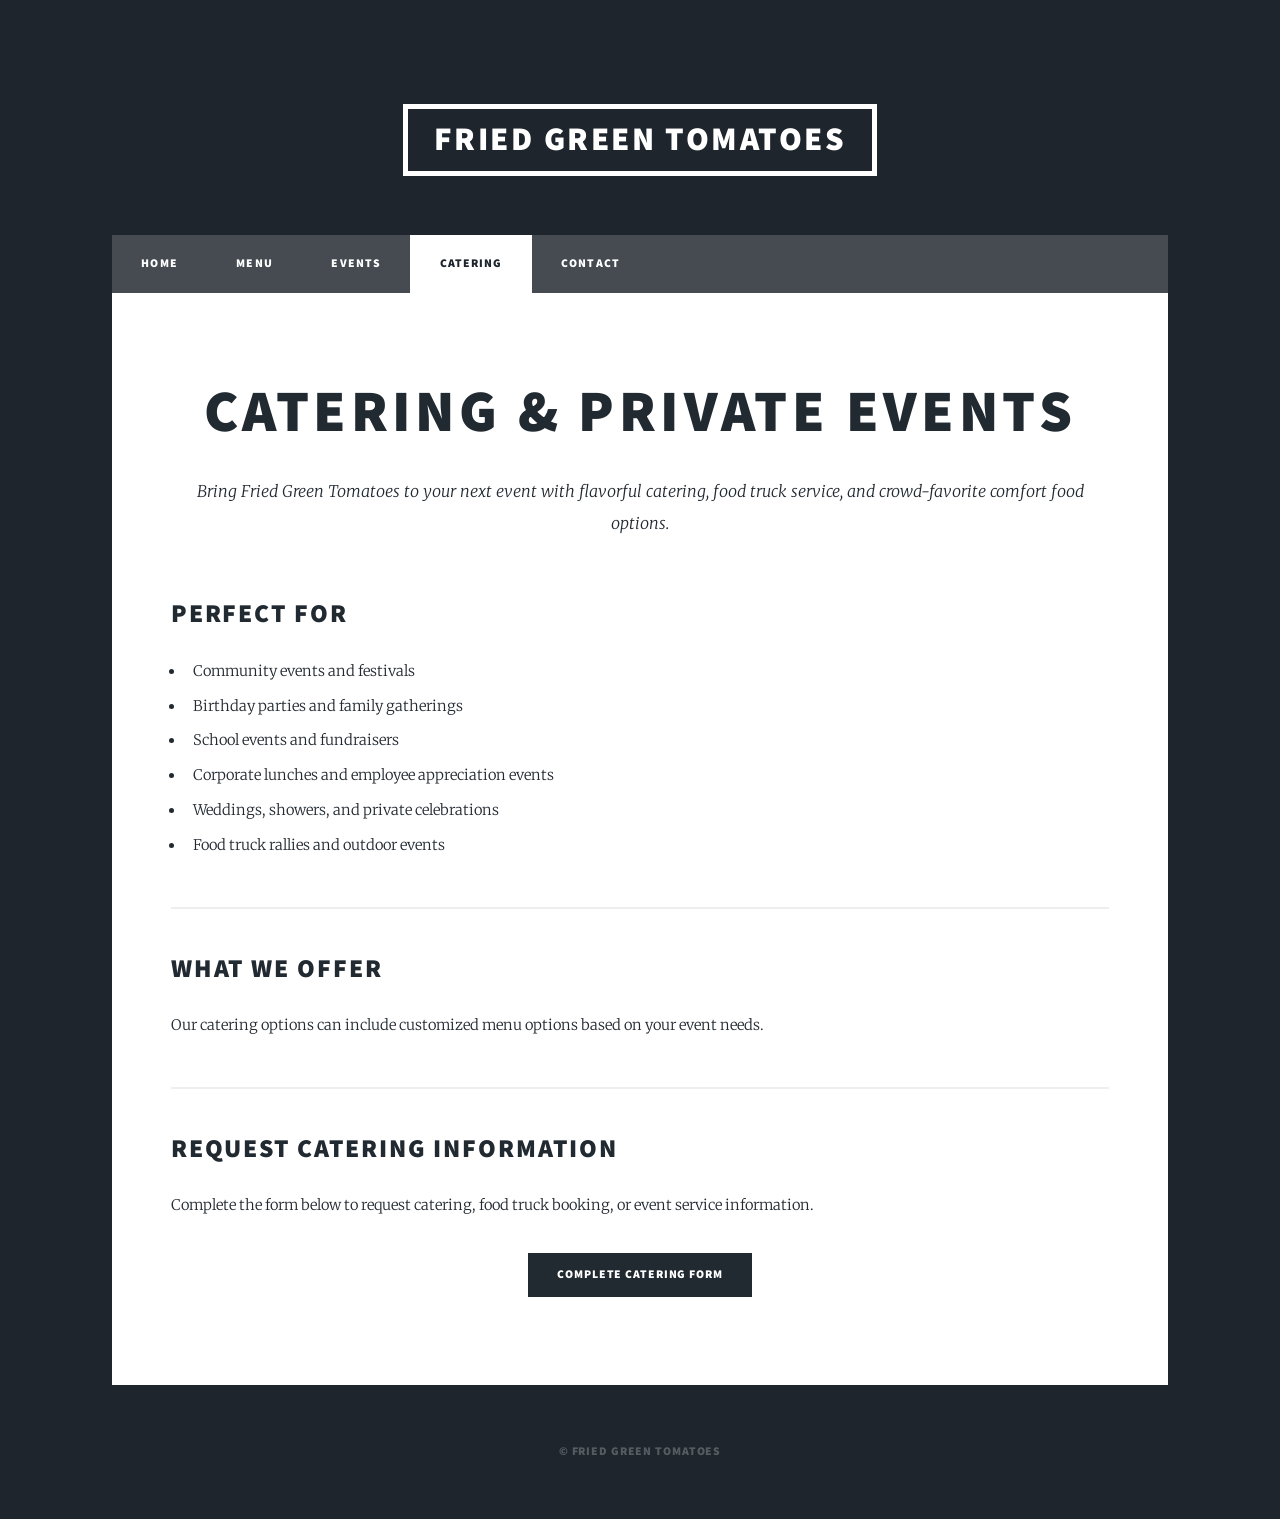
==== commit c7fa163d: "Update catering.html" ====
--- a/catering.html
+++ b/catering.html
@@ -52,9 +52,7 @@
 
 				<h2>What We Offer</h2>
 				<p>
-					Our catering options can include loaded fries, fried green tomatoes,
-					burgers, sandwiches, seafood baskets, street corn, sides, drinks,
-					and customized menu options based on your event needs.
+					Our catering options can include customized menu options based on your event needs.
 				</p>
 
 				<hr />
@@ -67,7 +65,7 @@
 
 				<ul class="actions special">
 					<li>
-						<a href="YOUR_GOOGLE_FORM_LINK_HERE" class="button primary" target="_blank">
+						<a href="https://docs.google.com/forms/d/e/1FAIpQLSdaLFC_osG3o0dd2HtDs89fYPn8z3VNyfFhrQZiQ6cjGLdx8g/viewform?usp=publish-editor" class="button primary" target="_blank">
 							Complete Catering Form
 						</a>
 					</li>
